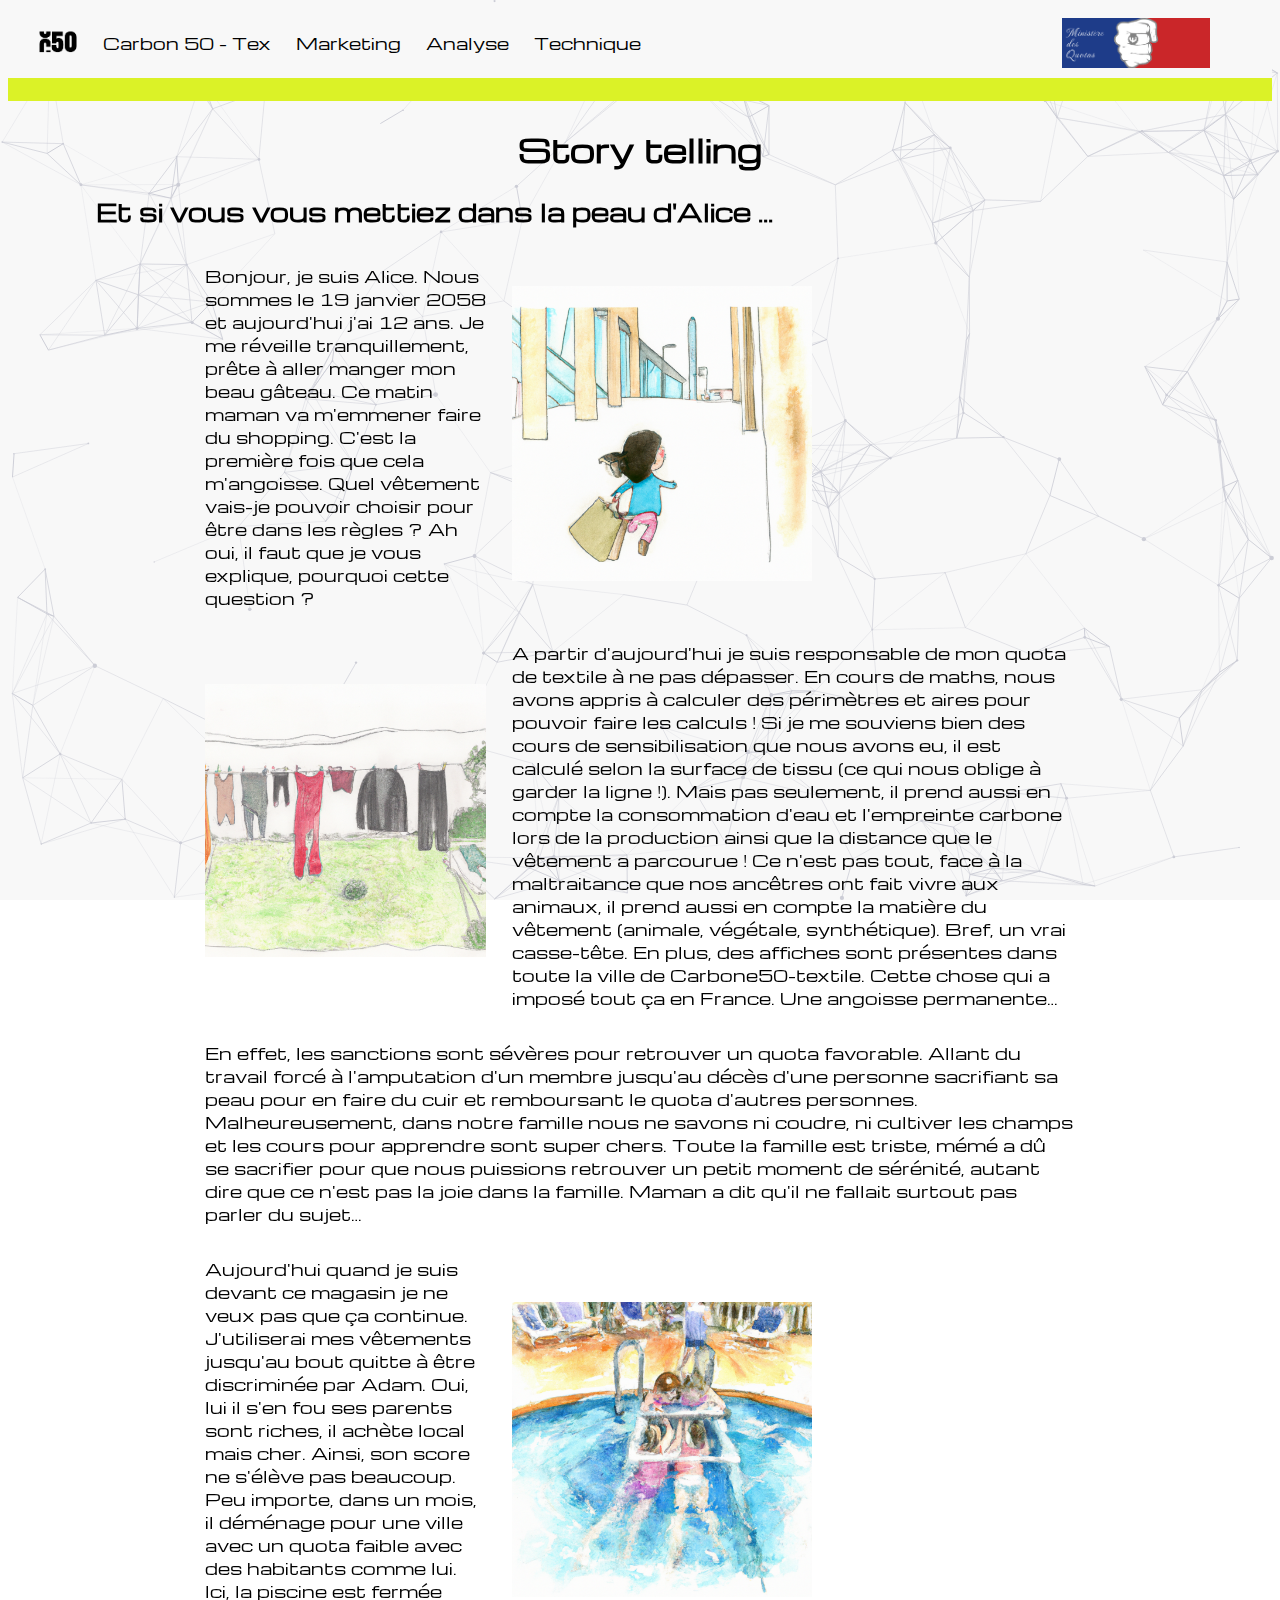
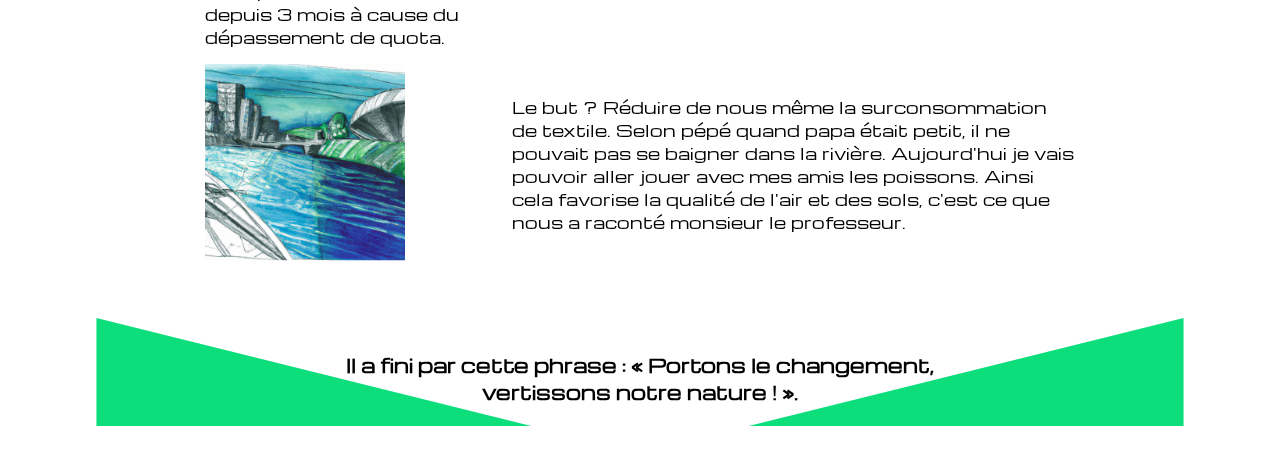
==== index.html @ 5094d06d "updating background and content for index and marketing" ====
<!DOCTYPE html>
<html lang="fr">

<head>
    <title>Carbon 50</title>
    <link rel="stylesheet" href="index.css">
</head>

<body>
    <script>
        window.
            onload
            = function () {
                Particles.
                    init
                    ({
                        selector:
                            '.background',
                        resize: true

                    });
            };
    </script>
    <header>
        <a href="index.html"><img src="assets/logoC50.png" class="logo-img"></a>
        <nav>
            <ul>
                <li><a href="index.html">Carbon 50 - Tex</a></li>
                <li><a href="pages/marketing.html">Marketing</a></li>
                <li><a href="pages/analyse.html">Analyse</a></li>
                <li><a href="pages/technique.html">Technique</a></li>
            </ul>
        </nav>
        <div class="ministere-container">
            <img src="assets/ministere-quotats.png" alt="ministere logo">
        </div>
    </header>

    <div class="marquee">
        <div class="marquee-text">Bienvenue en 2050</div>
        <div class="marquee-text">Bienvenue en 2050</div>
    </div>

    <div class="content">
        <h1>Story telling</h1>
        <h2>Et si vous vous mettiez dans la peau d'Alice ... </h2>


        <div class="container">
            <p id="p1">Bonjour, je suis Alice. Nous sommes le 19 janvier 2058 et aujourd'hui j'ai 12 ans.
                Je me réveille tranquillement, prête à aller manger mon beau gâteau. Ce matin maman va m'emmener faire
                du shopping.
                C'est la première fois que cela m'angoisse. Quel vêtement vais-je pouvoir choisir pour être dans les
                règles ?
                Ah oui, il faut que je vous explique, pourquoi cette question ?</p>
            <img src="./assets/kid-shopping.png" height="300" />
        </div>


        <div class="container">
            <img src="./assets/clothes.png" />
            <p id="p2">A partir d'aujourd'hui je suis responsable de mon quota de textile à ne pas dépasser.
                En cours de maths, nous avons appris à calculer des périmètres et aires pour pouvoir faire les calculs !
                Si je me souviens bien des cours de sensibilisation que nous avons eu, il est calculé selon la surface
                de tissu (ce qui nous oblige à garder la ligne !).
                Mais pas seulement, il prend aussi en compte la consommation d'eau et l'empreinte carbone lors de la
                production ainsi que la distance que le vêtement a parcourue !
                Ce n'est pas tout, face à la maltraitance que nos ancêtres ont fait vivre aux animaux, il prend aussi en
                compte la matière du vêtement (animale, végétale, synthétique).
                Bref, un vrai casse-tête. En plus, des affiches sont présentes dans toute la ville de Carbone50-textile.
                Cette chose qui a imposé tout ça en France. Une angoisse permanente…
            </p>
        </div>

        <div class="container-p3">
            <p id="p3">En effet, les sanctions sont sévères pour retrouver un quota favorable. Allant du travail forcé à
                l'amputation d'un membre jusqu'au décès d'une personne sacrifiant sa peau pour en faire du cuir
                et remboursant le quota d'autres personnes. Malheureusement, dans notre famille nous ne savons ni
                coudre, ni cultiver les champs et les cours pour apprendre sont super chers.
                Toute la famille est triste, mémé a dû se sacrifier pour que nous puissions retrouver un petit moment de
                sérénité, autant dire que ce n'est pas la joie dans la famille.
                Maman a dit qu'il ne fallait surtout pas parler du sujet…
            </p>
        </div>


        <div class="container">
            <p id="p4">Aujourd'hui quand je suis devant ce magasin je ne veux pas que ça continue. J'utiliserai mes
                vêtements jusqu'au bout quitte à être discriminée par Adam.
                Oui, lui il s'en fou ses parents sont riches, il achète local mais cher. Ainsi, son score ne s'élève pas
                beaucoup.
                Peu importe, dans un mois, il déménage pour une ville avec un quota faible avec des habitants comme lui.
                Ici, la piscine est fermée depuis 3 mois à cause du dépassement de quota.
            </p>
            <img src="./assets/swimming-pool.png" height="300" />
        </div>

        <div class="container">
            <img src="./assets/river.png" height="200" />
            <p id="p5">
                Le but ? Réduire de nous même la surconsommation de textile. Selon pépé quand papa était petit, il ne
                pouvait pas se baigner dans la rivière.
                Aujourd'hui je vais pouvoir aller jouer avec mes amis les poissons. Ainsi cela favorise la qualité de
                l'air et des sols,
                c'est ce que nous a raconté monsieur le professeur.
            </p>
        </div>

        <div class="end">
            <div class="left"></div>
            <div class="right"></div>
            <h3 style="text-align: center; padding-top: 3%; padding-bottom: 3%;"> Il a fini par cette phrase : « Portons le changement, vertissons notre
                nature ! ».</h3>
        </div>
    </div>

    <canvas class="background"></canvas>
    <script src="particles/particles.min.js"></script>
</body>

</html>
---- index.css ----
/* Defining font */
@font-face {
    font-family: 'Michroma';
    src: url('font/Michroma-Regular.woff2') format('woff2');
    font-weight: normal;
    font-style: normal;
}

header {
    display: flex;
    position: sticky;
    padding-left: 2%;
    padding-top: 10px;
    padding-bottom: 10px;
    top: 0;
    z-index: 0;
    left: 0;
    right: 0;
    height: 50px;
    line-height: 50px;
    background-color: #F8F8F8;
    font-family: 'Michroma', sans-serif;
}

header * {
    display: inline;
    height: 50px;
}

header ul {
    padding: 0;
}

header li {
    margin-left: 20px;
}

header a {
    color: black;
    text-decoration: none;
}

header a:hover {
    color: #BF0B1A;
}

.ministere-container {
    margin-left: auto;
    padding-right: 5%;
}

.marquee {
    margin: 0 auto;
    white-space: nowrap;
    overflow: hidden;
    background-color: #DBF227;
    color: black;
}

.marquee-text {
    display: inline-block;
    padding-left: 100%;
    animation: rotate-marquee 9s linear infinite;
}

.marquee-text:last-child {
    animation: none;
    /* Désactive l'animation pour le dernier élément */
}

@keyframes rotate-marquee {
    0% {
        transform: translateX(-100%);
    }

    100% {
        transform: translateX(0%);
    }
}

body {
    /*background-color: #F8F8F8;*/
    font-family: 'Michroma', sans-serif;
    overflow-x: hidden;
}

h1 {
    text-align: center;
}

.content {
    margin: 2%;
    padding-left: 5%;
    padding-right: 5%;
}

.container {
    display: grid;
    align-items: center;
    grid-template-columns: 1fr 2fr;
    column-gap: 3%;
    padding-left: 10%;
    padding-right: 10%;
}

img {
    max-width: 100%;
    max-height: 100%;
}

.left,
.right {
    background-color: rgb(12, 222, 124);
    height: 12ex;
    width: 40%;
}

.left {
    clip-path: polygon(0 0, 100% 100%, 0 100%);
    float: left;
    shape-outside: polygon(0 0, 100% 100%, 0 100%);
}

.right {
    clip-path: polygon(100% 0, 100% 100%, 0 100%);
    float: right;
    shape-outside: polygon(100% 0, 100% 100%, 0 100%);
}

.end {
    margin-top: 5%;
}

.background {
    position: fixed;
    top: 0;
    left: 0;
    width: 100%;
    height: 100%;
    z-index: -1;
    background-color: #F8F8F8;
}

.container-p3 {
    padding-left: 10%;
    padding-right: 10%;
}
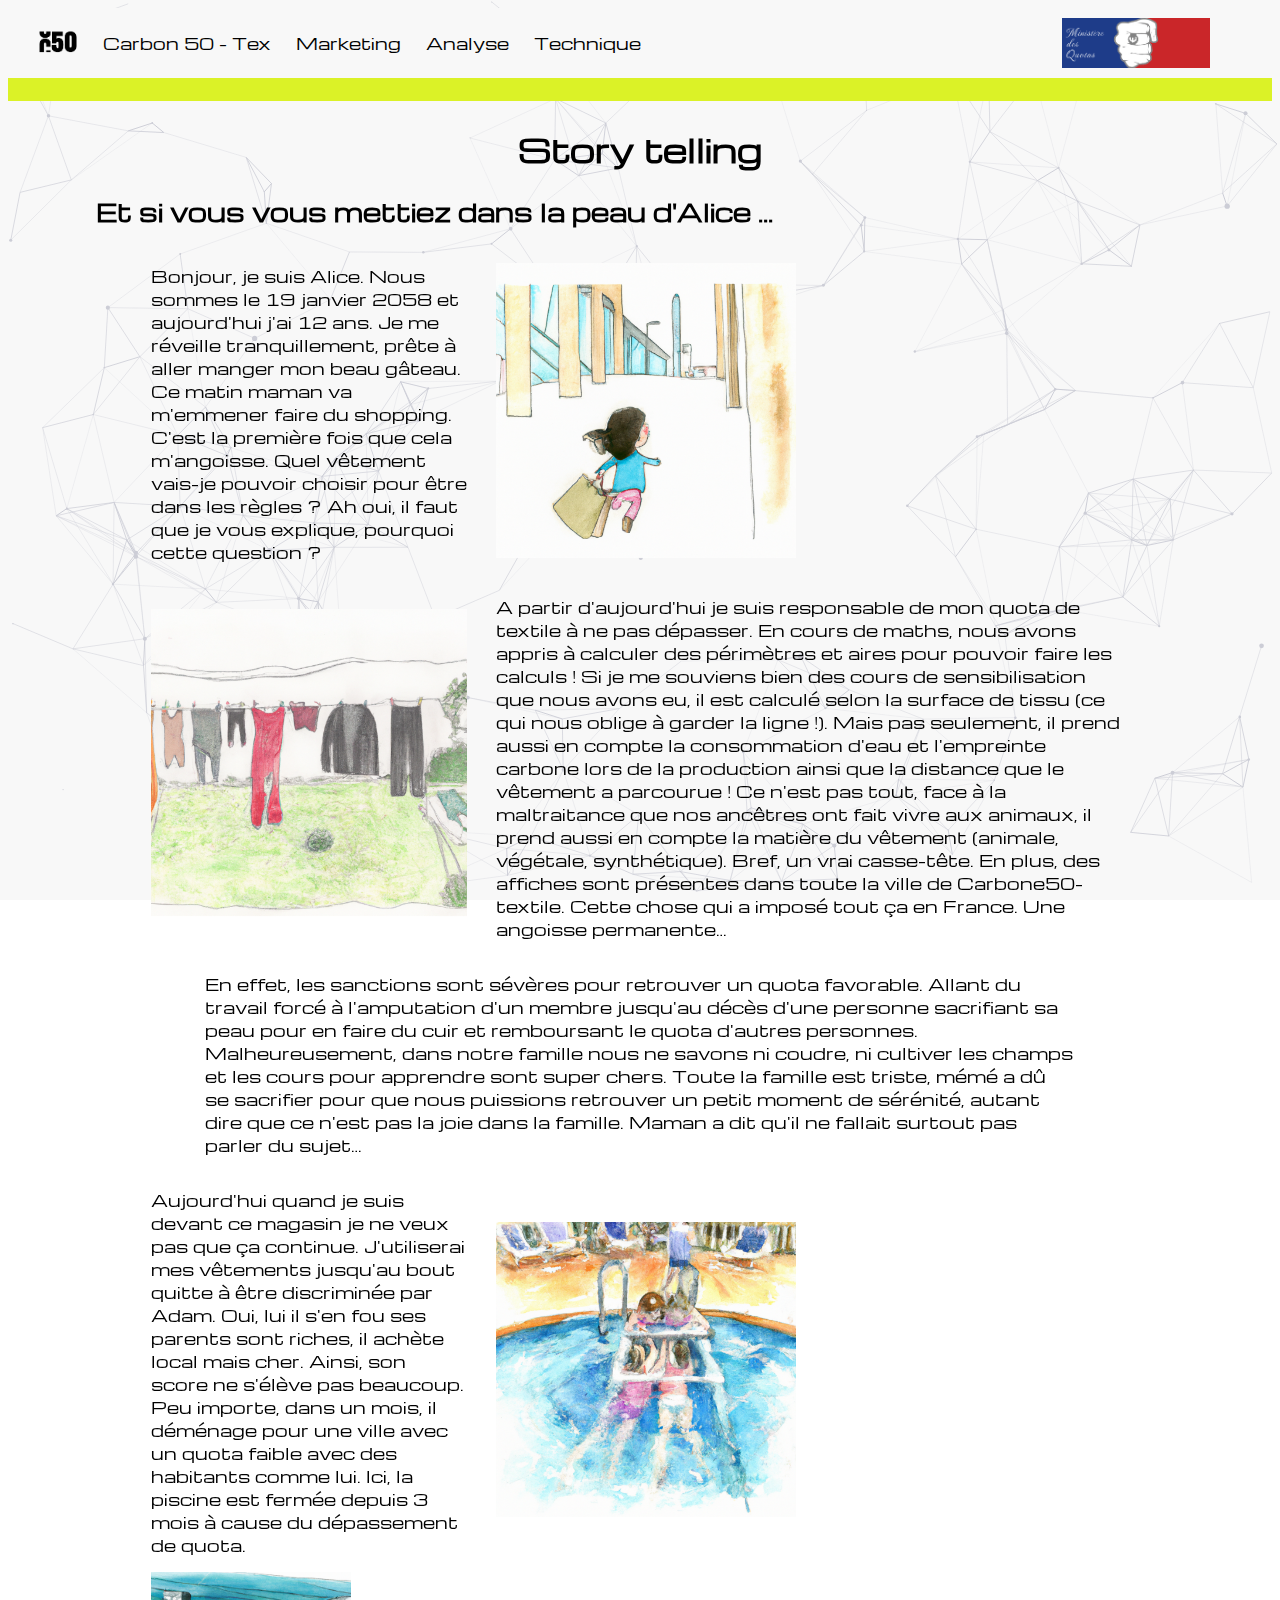
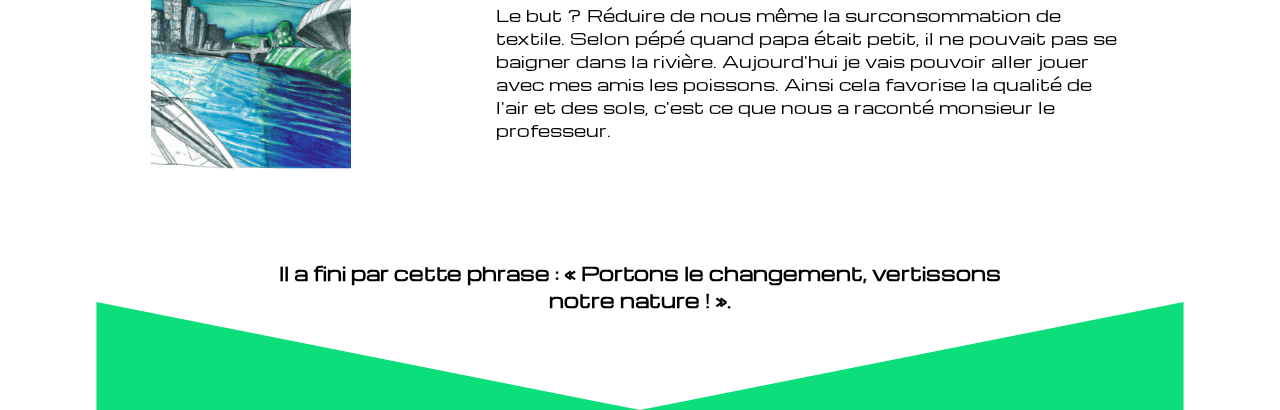
==== commit 8ef5687f: "updating style" ====
--- a/index.html
+++ b/index.html
@@ -109,7 +109,7 @@
         <div class="end">
             <div class="left"></div>
             <div class="right"></div>
-            <h3 style="text-align: center; padding-top: 3%; padding-bottom: 3%;"> Il a fini par cette phrase : « Portons le changement, vertissons notre
+            <h3 style="text-align: center; padding-top: 3%; "> Il a fini par cette phrase : « Portons le changement, vertissons notre
                 nature ! ».</h3>
         </div>
     </div>
--- a/index.css
+++ b/index.css
@@ -99,8 +99,8 @@
     align-items: center;
     grid-template-columns: 1fr 2fr;
     column-gap: 3%;
-    padding-left: 10%;
-    padding-right: 10%;
+    padding-left: 5%;
+    padding-right: 5%;
 }
 
 img {
@@ -113,12 +113,16 @@
     background-color: rgb(12, 222, 124);
     height: 12ex;
     width: 40%;
+    margin-top: 7%;
+    padding-left: 5%;
+    padding-right: 5%;
 }
 
 .left {
     clip-path: polygon(0 0, 100% 100%, 0 100%);
     float: left;
     shape-outside: polygon(0 0, 100% 100%, 0 100%);
+    
 }
 
 .right {
@@ -144,4 +148,5 @@
 .container-p3 {
     padding-left: 10%;
     padding-right: 10%;
-}+}
+
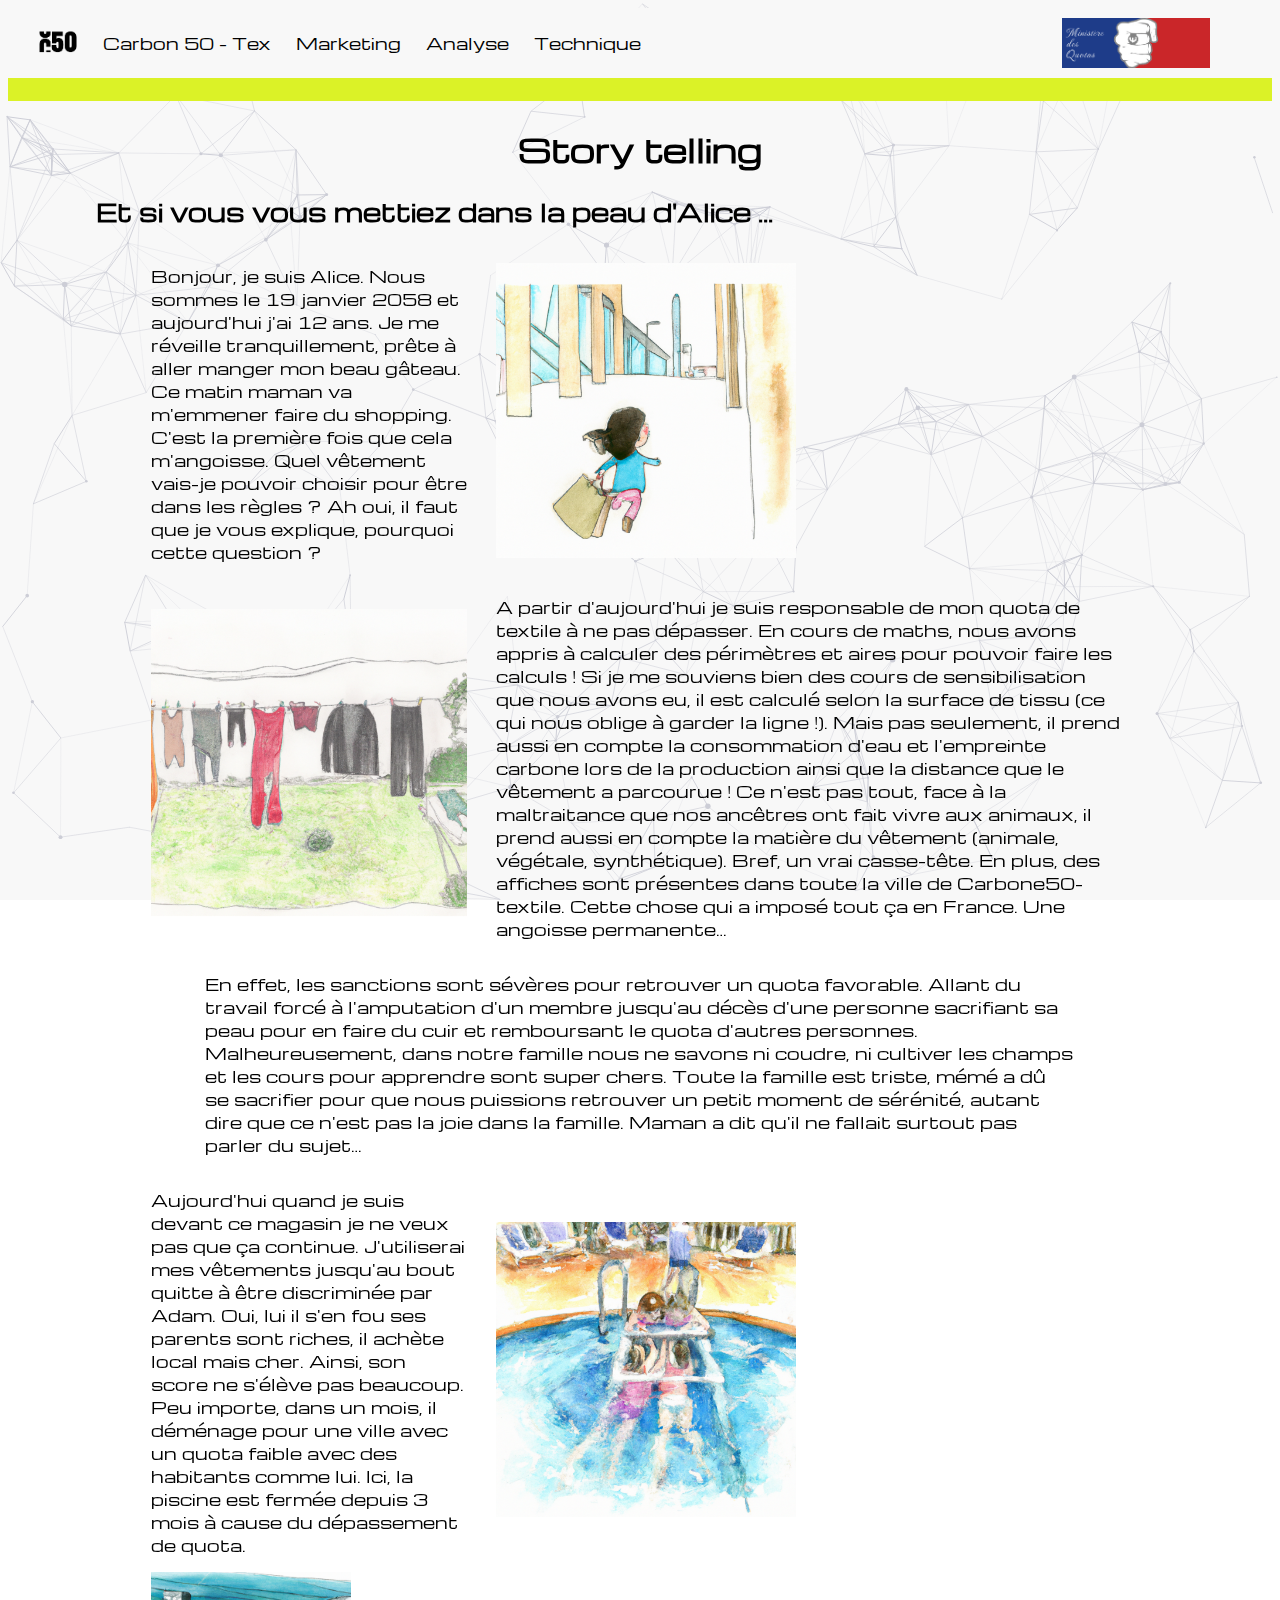
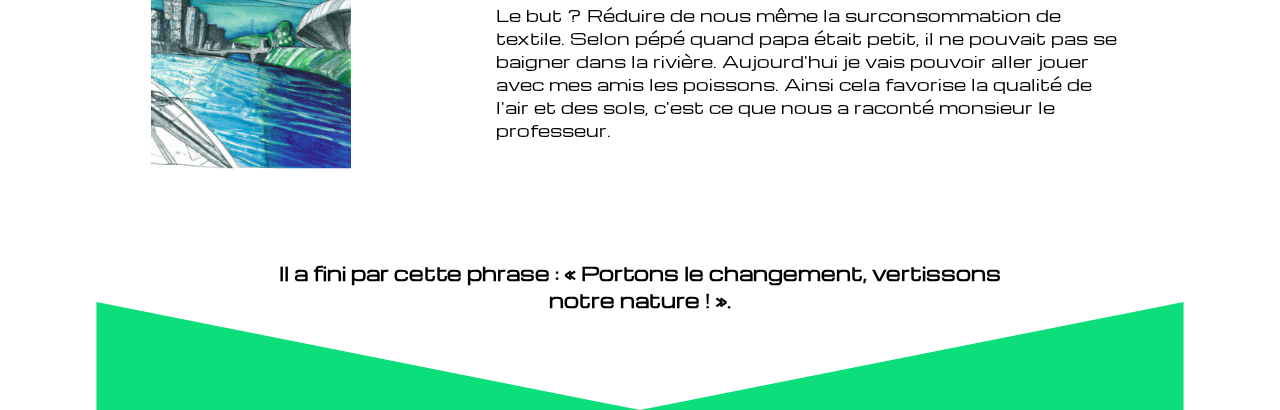
==== commit 2a88c311: "updating style" ====
--- a/index.html
+++ b/index.html
@@ -4,6 +4,7 @@
 <head>
     <title>Carbon 50</title>
     <link rel="stylesheet" href="index.css">
+    <meta charset="utf-8">
 </head>
 
 <body>
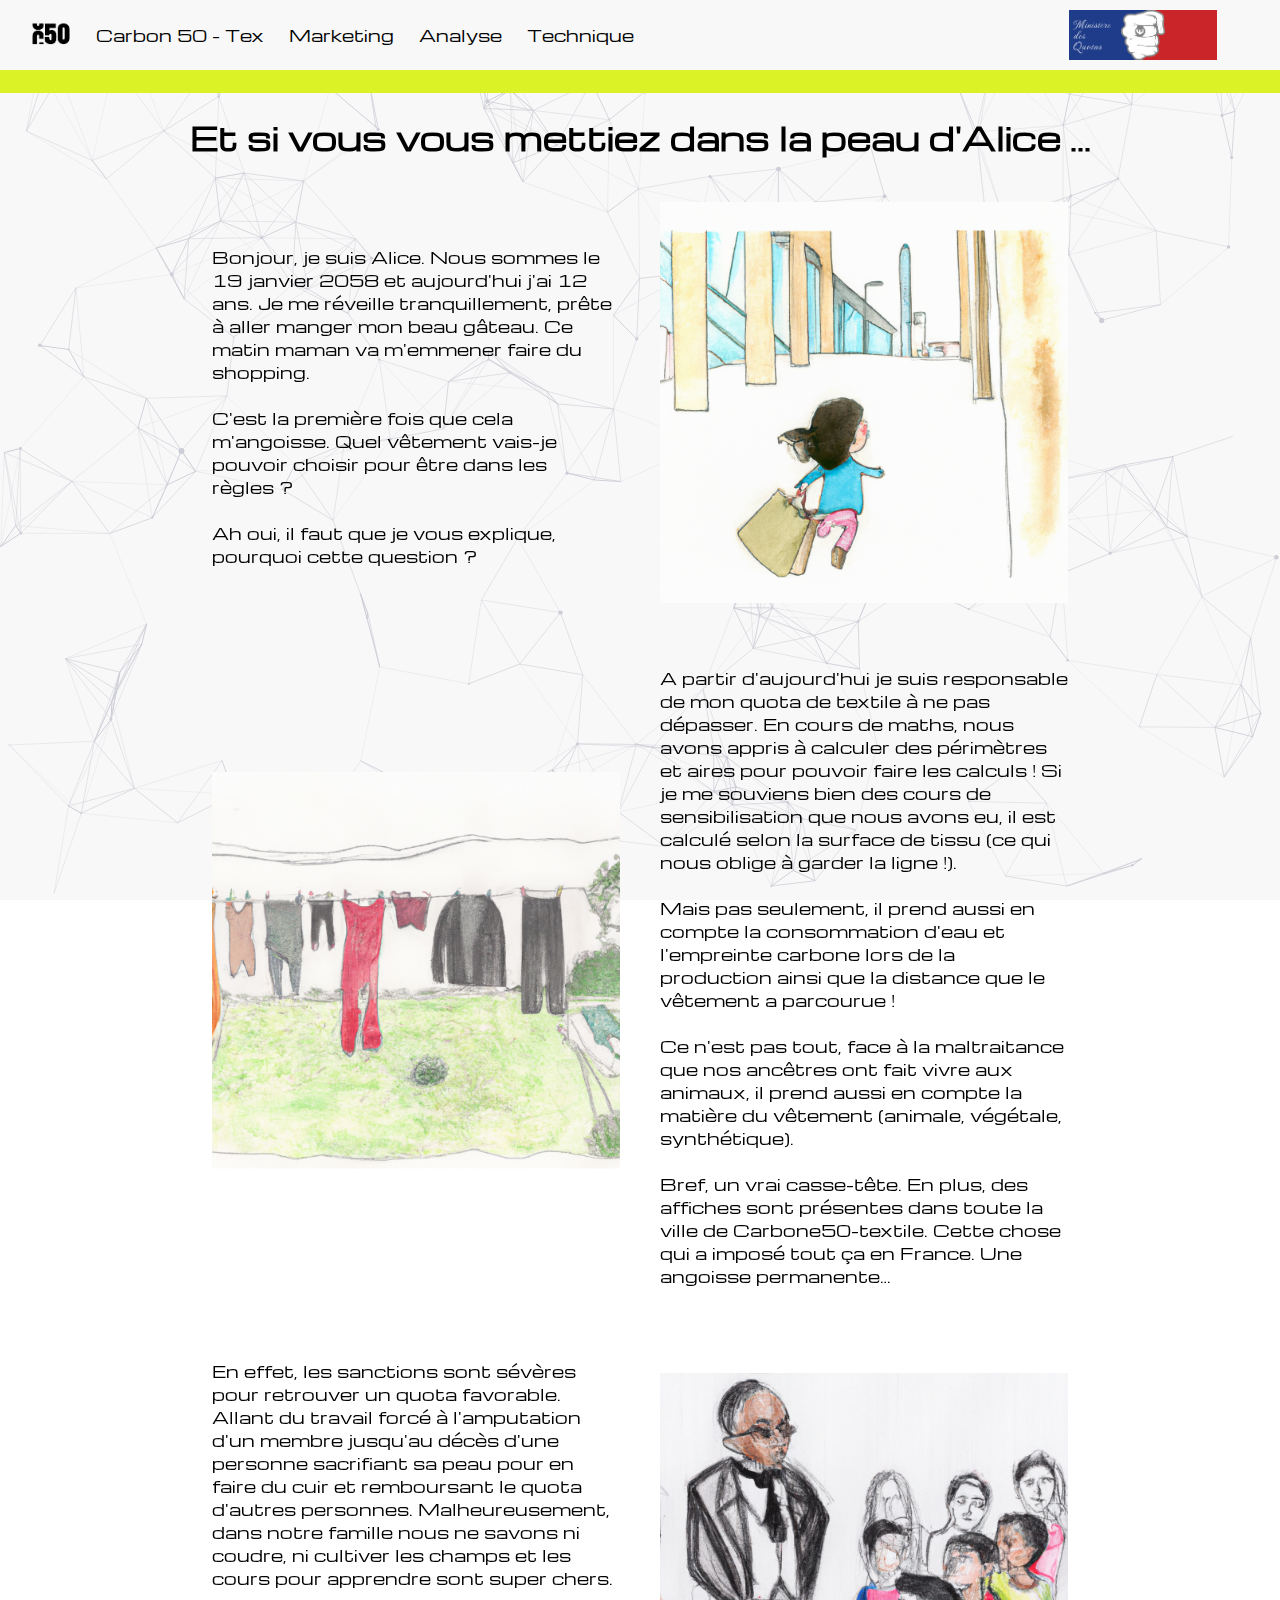
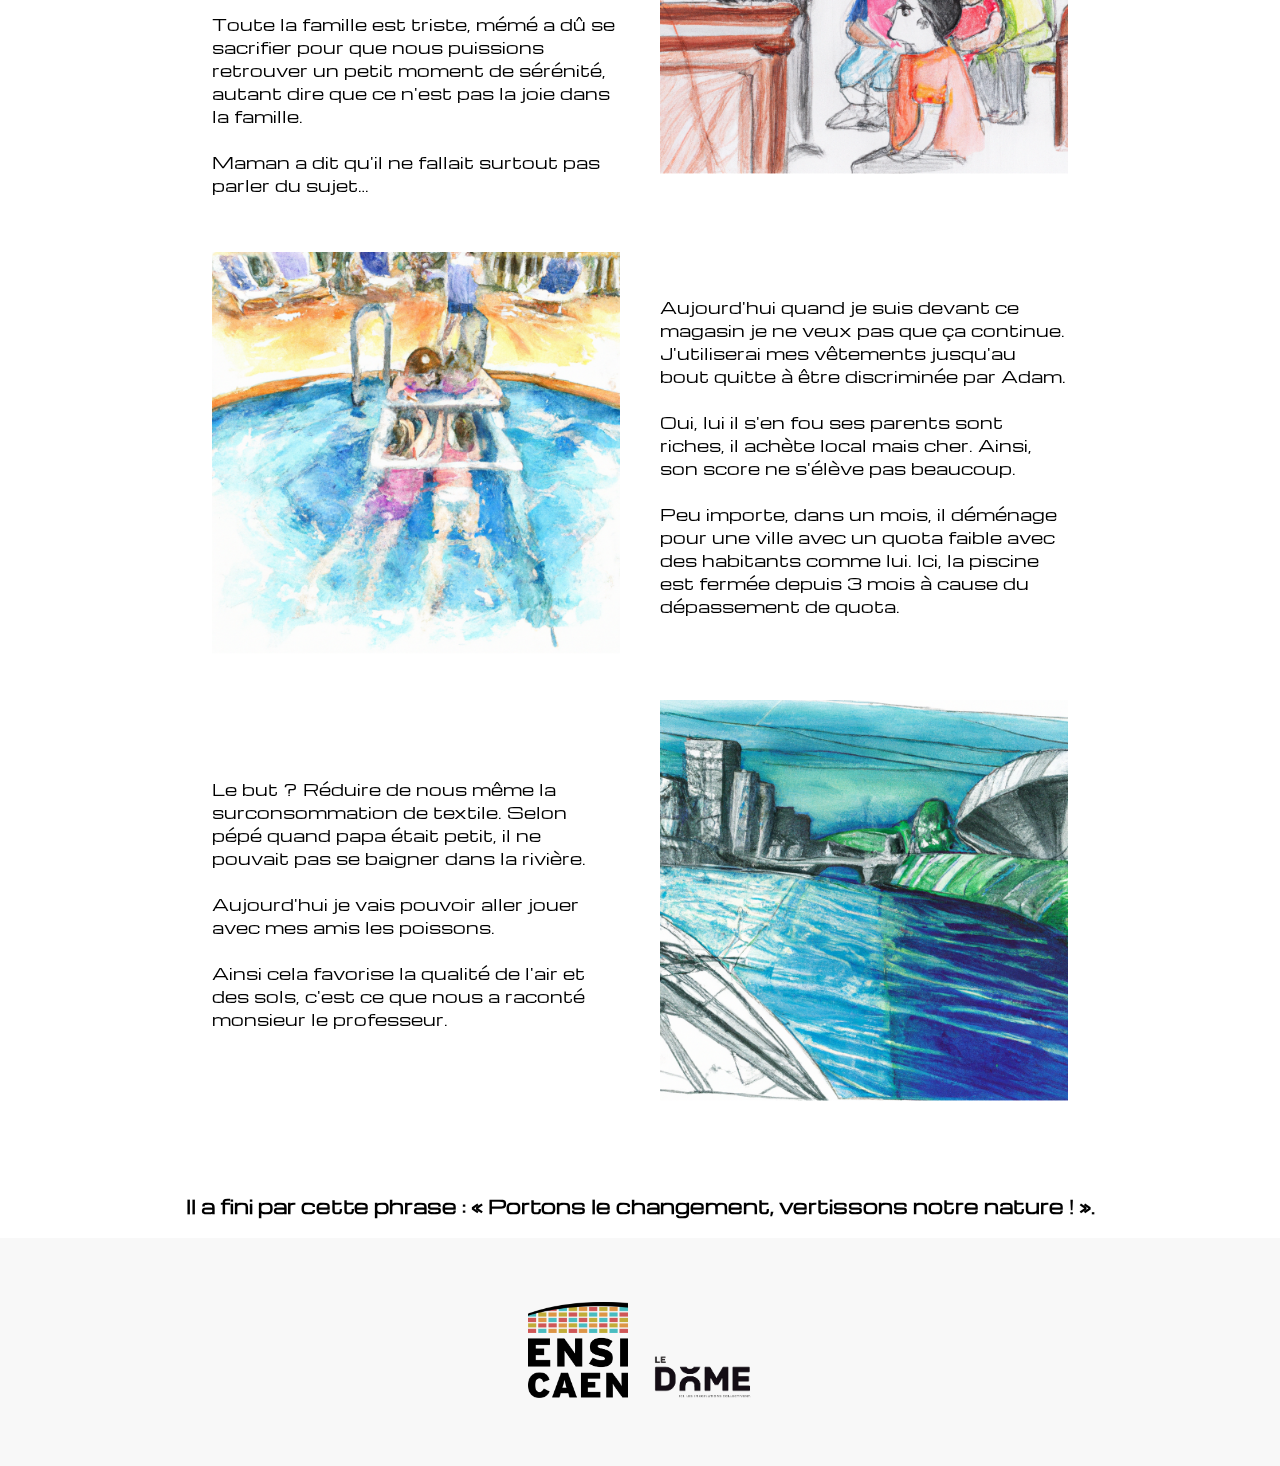
==== commit 947d7895: "updating story stylling" ====
--- a/index.html
+++ b/index.html
@@ -42,78 +42,102 @@
         <div class="marquee-text">Bienvenue en 2050</div>
     </div>
 
-    <div class="content">
-        <h1>Story telling</h1>
-        <h2>Et si vous vous mettiez dans la peau d'Alice ... </h2>
+    <div class="main-container">
+        <h1>Et si vous vous mettiez dans la peau d'Alice ...</h1>
 
 
-        <div class="container">
-            <p id="p1">Bonjour, je suis Alice. Nous sommes le 19 janvier 2058 et aujourd'hui j'ai 12 ans.
-                Je me réveille tranquillement, prête à aller manger mon beau gâteau. Ce matin maman va m'emmener faire
-                du shopping.
-                C'est la première fois que cela m'angoisse. Quel vêtement vais-je pouvoir choisir pour être dans les
-                règles ?
-                Ah oui, il faut que je vous explique, pourquoi cette question ?</p>
-            <img src="./assets/kid-shopping.png" height="300" />
+        <div class="content">
+            <div class="texte">
+                <p>Bonjour, je suis Alice. Nous sommes le 19 janvier 2058 et aujourd'hui j'ai 12 ans.
+                    Je me réveille tranquillement, prête à aller manger mon beau gâteau. Ce matin maman va m'emmener
+                    faire
+                    du shopping.<br><br>
+                    C'est la première fois que cela m'angoisse. Quel vêtement vais-je pouvoir choisir pour être dans les
+                    règles&nbsp;?<br><br>
+                    Ah oui, il faut que je vous explique, pourquoi cette question&nbsp;?</p>
+            </div>
+            <div class="image">
+                <img src="./assets/kid-shopping.png" alt="dessin Alice" />
+            </div>
+        </div>
+
+        <div class="content">
+            <div class="image">
+                <img src="./assets/clothes.png" alt="vetement image" />
+            </div>
+            <div class="texte">
+                <p>A partir d'aujourd'hui je suis responsable de mon quota de textile à ne pas dépasser.
+                    En cours de maths, nous avons appris à calculer des périmètres et aires pour pouvoir faire les
+                    calculs&nbsp;!
+                    Si je me souviens bien des cours de sensibilisation que nous avons eu, il est calculé selon la
+                    surface
+                    de tissu (ce qui nous oblige à garder la ligne&nbsp;!).<br><br>
+                    Mais pas seulement, il prend aussi en compte la consommation d'eau et l'empreinte carbone lors de la
+                    production ainsi que la distance que le vêtement a parcourue&nbsp;!<br><br>
+                    Ce n'est pas tout, face à la maltraitance que nos ancêtres ont fait vivre aux animaux, il prend
+                    aussi en
+                    compte la matière du vêtement (animale, végétale, synthétique).<br><br>
+                    Bref, un vrai casse-tête. En plus, des affiches sont présentes dans toute la ville de
+                    Carbone50-textile.
+                    Cette chose qui a imposé tout ça en France. Une angoisse permanente…</p>
+            </div>
         </div>
 
 
-        <div class="container">
-            <img src="./assets/clothes.png" />
-            <p id="p2">A partir d'aujourd'hui je suis responsable de mon quota de textile à ne pas dépasser.
-                En cours de maths, nous avons appris à calculer des périmètres et aires pour pouvoir faire les calculs !
-                Si je me souviens bien des cours de sensibilisation que nous avons eu, il est calculé selon la surface
-                de tissu (ce qui nous oblige à garder la ligne !).
-                Mais pas seulement, il prend aussi en compte la consommation d'eau et l'empreinte carbone lors de la
-                production ainsi que la distance que le vêtement a parcourue !
-                Ce n'est pas tout, face à la maltraitance que nos ancêtres ont fait vivre aux animaux, il prend aussi en
-                compte la matière du vêtement (animale, végétale, synthétique).
-                Bref, un vrai casse-tête. En plus, des affiches sont présentes dans toute la ville de Carbone50-textile.
-                Cette chose qui a imposé tout ça en France. Une angoisse permanente…
-            </p>
+
+        <div class="content">
+            <div class="texte">
+                <p>En effet, les sanctions sont sévères pour retrouver un quota favorable. Allant du travail forcé à
+                    l'amputation d'un membre jusqu'au décès d'une personne sacrifiant sa peau pour en faire du cuir
+                    et remboursant le quota d'autres personnes. Malheureusement, dans notre famille nous ne savons ni
+                    coudre, ni cultiver les champs et les cours pour apprendre sont super chers.<br><br>
+                    Toute la famille est triste, mémé a dû se sacrifier pour que nous puissions retrouver un petit moment de
+                    sérénité, autant dire que ce n'est pas la joie dans la famille.<br><br>
+                    Maman a dit qu'il ne fallait surtout pas parler du sujet…</p>
+            </div>
+            <div class="image">
+                <img src="./assets/court-judge.png" alt="dessin Alice" />
+            </div>
         </div>
 
-        <div class="container-p3">
-            <p id="p3">En effet, les sanctions sont sévères pour retrouver un quota favorable. Allant du travail forcé à
-                l'amputation d'un membre jusqu'au décès d'une personne sacrifiant sa peau pour en faire du cuir
-                et remboursant le quota d'autres personnes. Malheureusement, dans notre famille nous ne savons ni
-                coudre, ni cultiver les champs et les cours pour apprendre sont super chers.
-                Toute la famille est triste, mémé a dû se sacrifier pour que nous puissions retrouver un petit moment de
-                sérénité, autant dire que ce n'est pas la joie dans la famille.
-                Maman a dit qu'il ne fallait surtout pas parler du sujet…
-            </p>
+        <div class="content">
+            <div class="image">
+                <img src="./assets/swimming-pool.png" alt="swimming pool image" />
+            </div>
+            <div class="texte">
+                <p>Aujourd'hui quand je suis devant ce magasin je ne veux pas que ça continue. J'utiliserai mes
+                    vêtements jusqu'au bout quitte à être discriminée par Adam.<br><br>
+                    Oui, lui il s'en fou ses parents sont riches, il achète local mais cher. Ainsi, son score ne s'élève pas
+                    beaucoup.<br><br>
+                    Peu importe, dans un mois, il déménage pour une ville avec un quota faible avec des habitants comme lui.
+                    Ici, la piscine est fermée depuis 3 mois à cause du dépassement de quota.</p>
+            </div>
         </div>
 
-
-        <div class="container">
-            <p id="p4">Aujourd'hui quand je suis devant ce magasin je ne veux pas que ça continue. J'utiliserai mes
-                vêtements jusqu'au bout quitte à être discriminée par Adam.
-                Oui, lui il s'en fou ses parents sont riches, il achète local mais cher. Ainsi, son score ne s'élève pas
-                beaucoup.
-                Peu importe, dans un mois, il déménage pour une ville avec un quota faible avec des habitants comme lui.
-                Ici, la piscine est fermée depuis 3 mois à cause du dépassement de quota.
-            </p>
-            <img src="./assets/swimming-pool.png" height="300" />
-        </div>
-
-        <div class="container">
-            <img src="./assets/river.png" height="200" />
-            <p id="p5">
-                Le but ? Réduire de nous même la surconsommation de textile. Selon pépé quand papa était petit, il ne
-                pouvait pas se baigner dans la rivière.
-                Aujourd'hui je vais pouvoir aller jouer avec mes amis les poissons. Ainsi cela favorise la qualité de
-                l'air et des sols,
-                c'est ce que nous a raconté monsieur le professeur.
-            </p>
+        <div class="content">
+            <div class="texte">
+                <p>Le but ? Réduire de nous même la surconsommation de textile. Selon pépé quand papa était petit, il ne
+                    pouvait pas se baigner dans la rivière.<br><br>
+                    Aujourd'hui je vais pouvoir aller jouer avec mes amis les poissons.<br><br>
+                    Ainsi cela favorise la qualité de l'air et des sols,
+                    c'est ce que nous a raconté monsieur le professeur.</p>
+            </div>
+            <div class="image">
+                <img src="./assets/river.png" alt="river image" />
+            </div>
         </div>
 
         <div class="end">
-            <div class="left"></div>
-            <div class="right"></div>
-            <h3 style="text-align: center; padding-top: 3%; "> Il a fini par cette phrase : « Portons le changement, vertissons notre
-                nature ! ».</h3>
+            <h3 style="text-align: center;"> Il a fini par cette phrase : «&nbsp;Portons le changement,
+                vertissons notre
+                nature&nbsp;!&nbsp;».</h3>
         </div>
     </div>
+
+    <footer>
+        <img class="logo" src="assets/ensi.png" alt="Ensi Caen">
+        <img class="logo" src="assets/dome.png" alt="Le dome">
+    </footer>
 
     <canvas class="background"></canvas>
     <script src="particles/particles.min.js"></script>
--- a/index.css
+++ b/index.css
@@ -79,19 +79,21 @@
 }
 
 body {
-    /*background-color: #F8F8F8;*/
     font-family: 'Michroma', sans-serif;
     overflow-x: hidden;
+   
+    flex-direction: column;
+    align-items: center;
+    justify-content: center;
+    margin: 0;
 }
 
 h1 {
     text-align: center;
 }
 
-.content {
-    margin: 2%;
-    padding-left: 5%;
-    padding-right: 5%;
+.main-container {
+
 }
 
 .container {
@@ -101,34 +103,6 @@
     column-gap: 3%;
     padding-left: 5%;
     padding-right: 5%;
-}
-
-img {
-    max-width: 100%;
-    max-height: 100%;
-}
-
-.left,
-.right {
-    background-color: rgb(12, 222, 124);
-    height: 12ex;
-    width: 40%;
-    margin-top: 7%;
-    padding-left: 5%;
-    padding-right: 5%;
-}
-
-.left {
-    clip-path: polygon(0 0, 100% 100%, 0 100%);
-    float: left;
-    shape-outside: polygon(0 0, 100% 100%, 0 100%);
-    
-}
-
-.right {
-    clip-path: polygon(100% 0, 100% 100%, 0 100%);
-    float: right;
-    shape-outside: polygon(100% 0, 100% 100%, 0 100%);
 }
 
 .end {
@@ -145,8 +119,46 @@
     background-color: #F8F8F8;
 }
 
-.container-p3 {
-    padding-left: 10%;
-    padding-right: 10%;
+footer {
+    background-color: #F8F8F8;
+    padding: 5%;
+    text-align: center;
 }
 
+.logo {
+    width: 100px;
+    height: auto;
+    margin: 0 10px;
+}
+
+.content {
+    display: flex;
+    width: 70%;
+    margin-bottom: 10px;
+    margin: 0 auto;
+  }
+  
+  .texte,
+  .image {
+    flex: 1;
+    box-sizing: border-box;
+    padding: 20px;
+  }
+  
+  .texte {
+    display: flex;
+    align-items: center;
+  }
+  
+  .image {
+    display: flex;
+    align-items: center;
+    justify-content: center;
+    overflow: hidden;
+  }
+  
+  .image img {
+    max-width: 100%;
+    max-height: 100%;
+    object-fit: contain;
+  }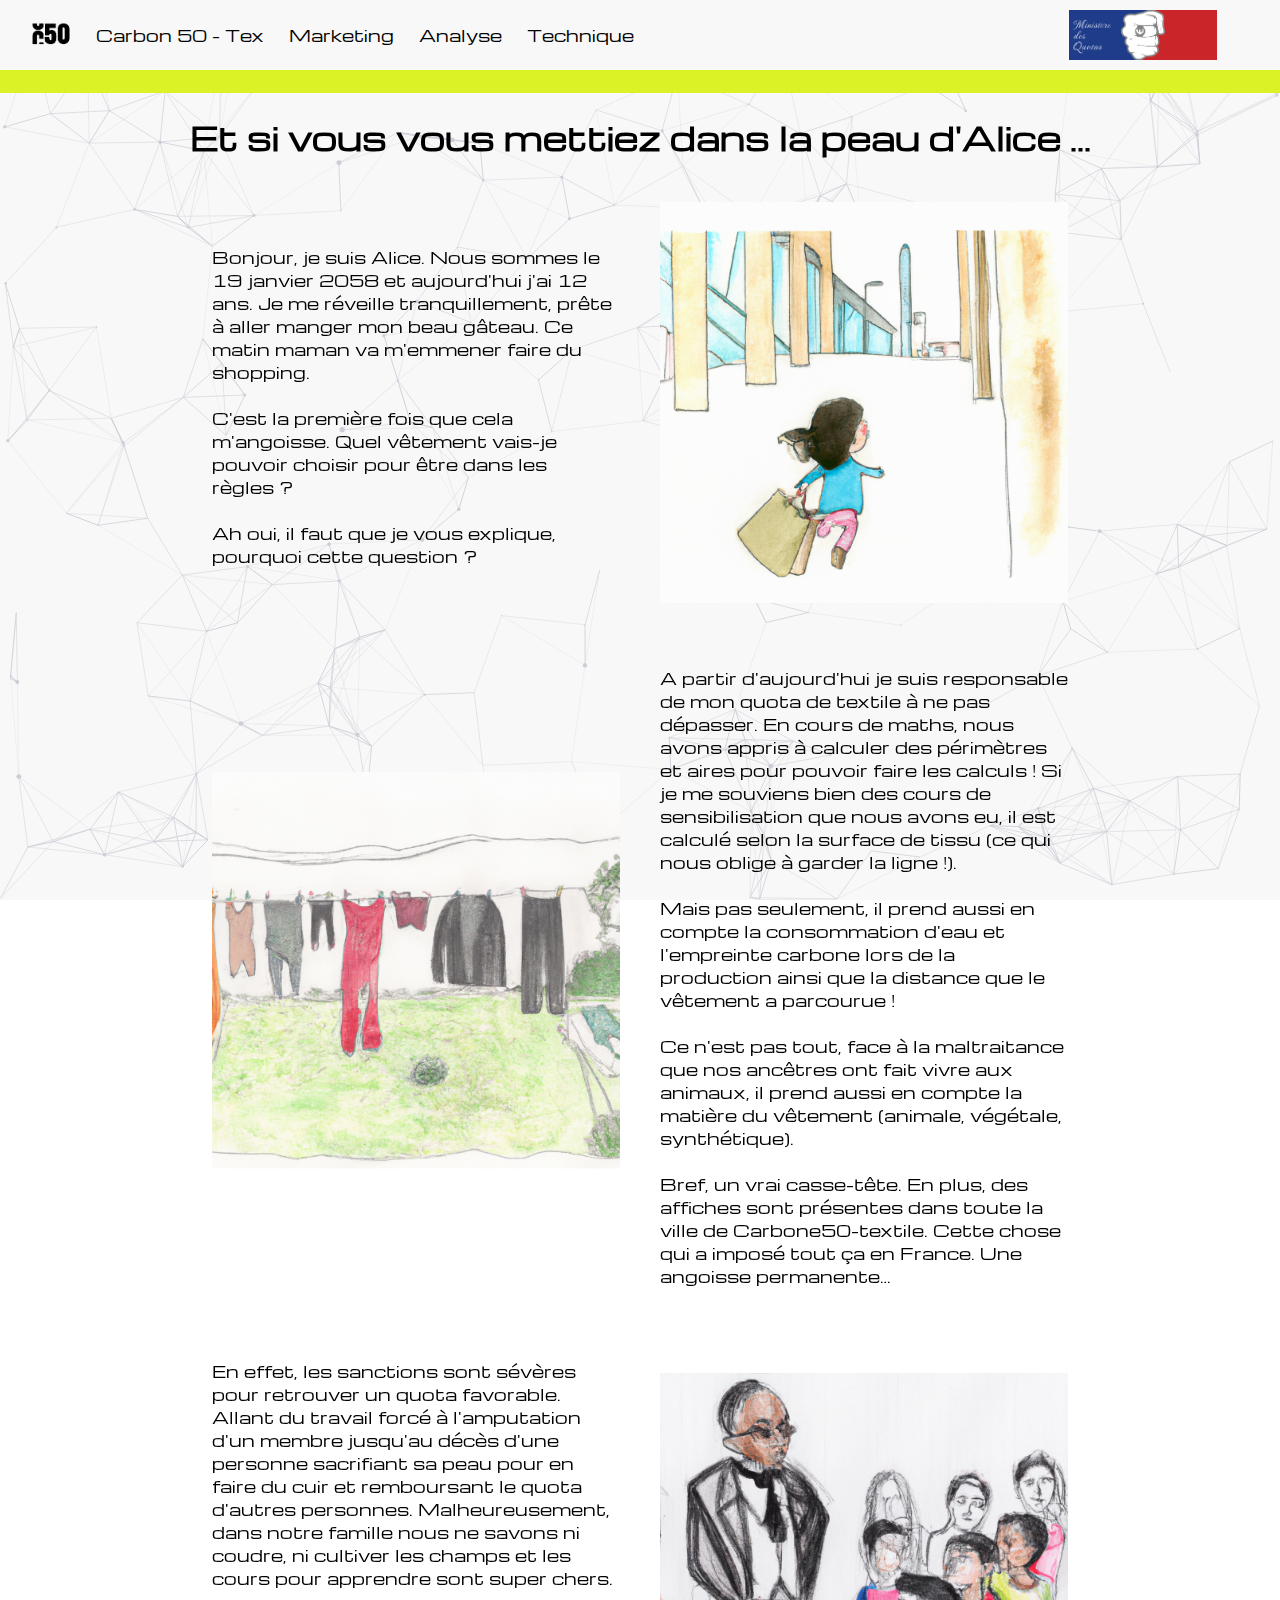
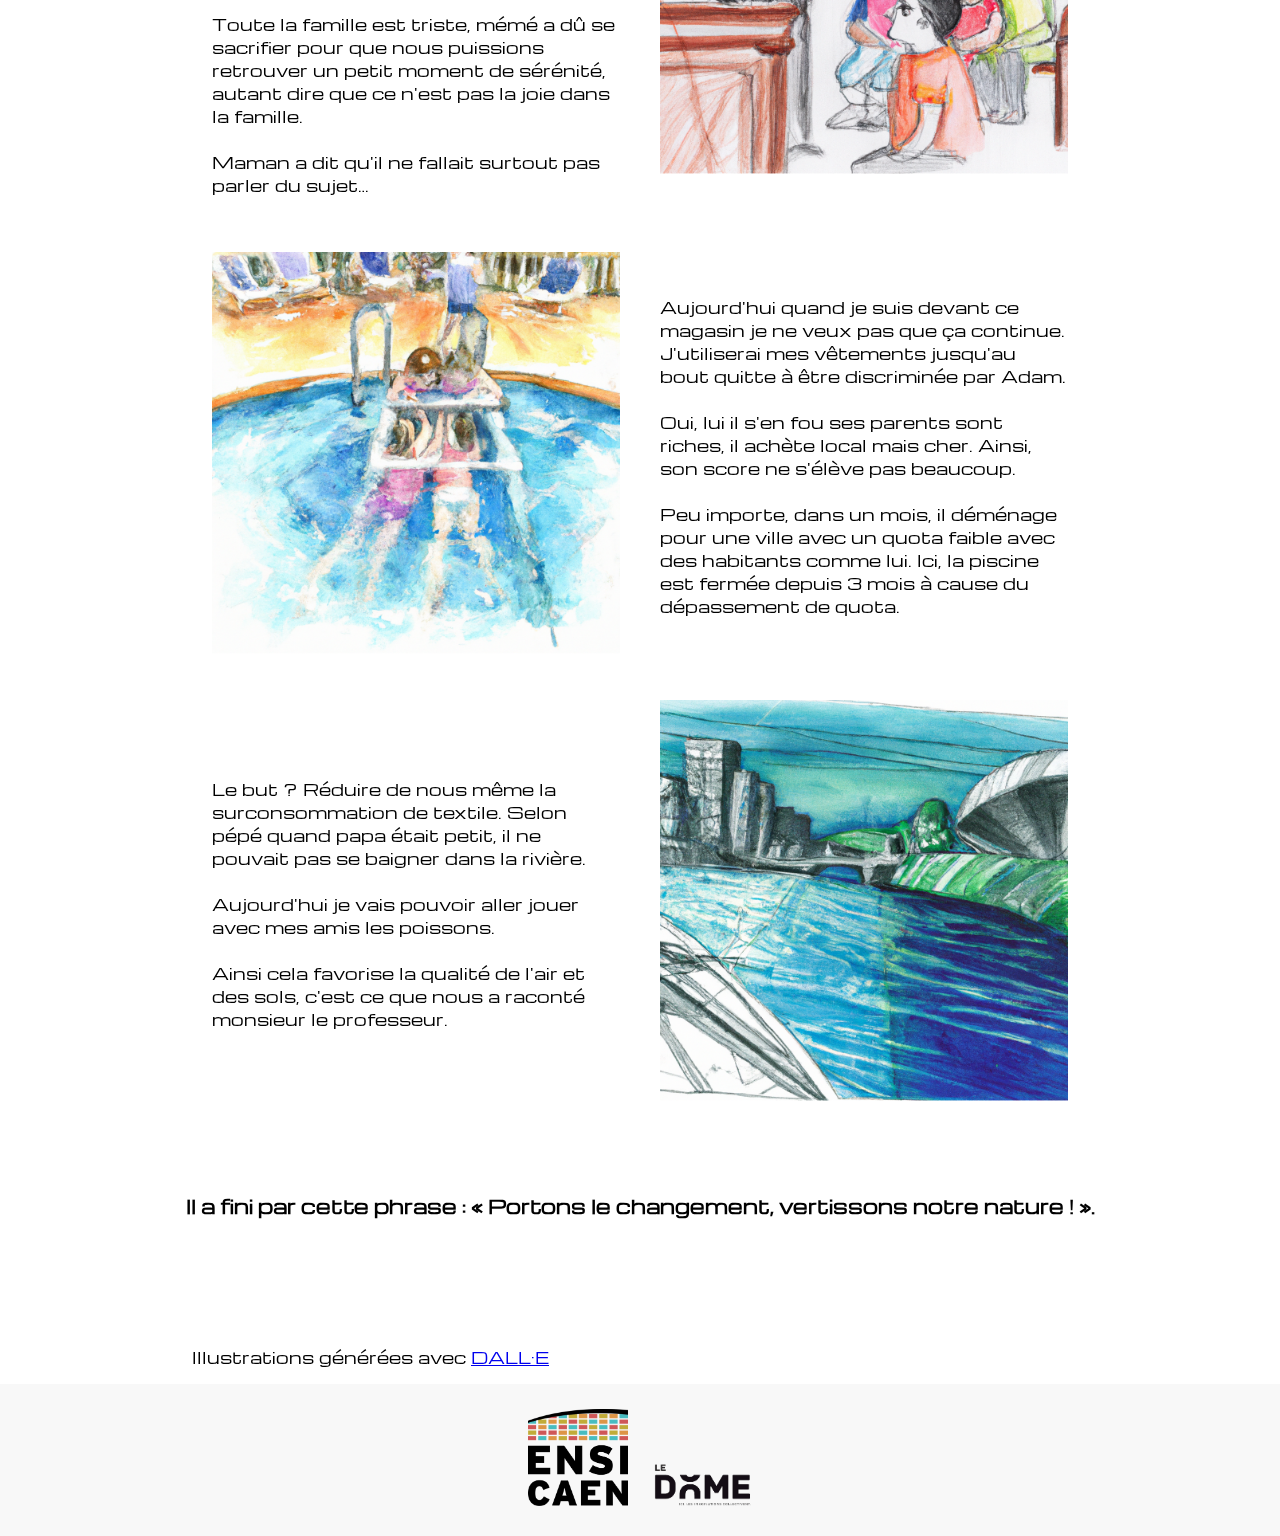
==== commit 6b897eab: "updating analyse style" ====
--- a/index.html
+++ b/index.html
@@ -132,6 +132,10 @@
                 vertissons notre
                 nature&nbsp;!&nbsp;».</h3>
         </div>
+
+        <div class="credits">
+            <p>Illustrations générées avec <a href="https://labs.openai.com" target="_blank">DALL·E</a></p>
+        </div>
     </div>
 
     <footer>
--- a/index.css
+++ b/index.css
@@ -92,10 +92,6 @@
     text-align: center;
 }
 
-.main-container {
-
-}
-
 .container {
     display: grid;
     align-items: center;
@@ -121,7 +117,7 @@
 
 footer {
     background-color: #F8F8F8;
-    padding: 5%;
+    padding: 2%;
     text-align: center;
 }
 
@@ -161,4 +157,12 @@
     max-width: 100%;
     max-height: 100%;
     object-fit: contain;
+  }
+
+  .credits {
+    display: flex;
+    width: 70%;
+    margin-bottom: 10px;
+    margin: 0 auto;
+    margin-top: 110px;
   }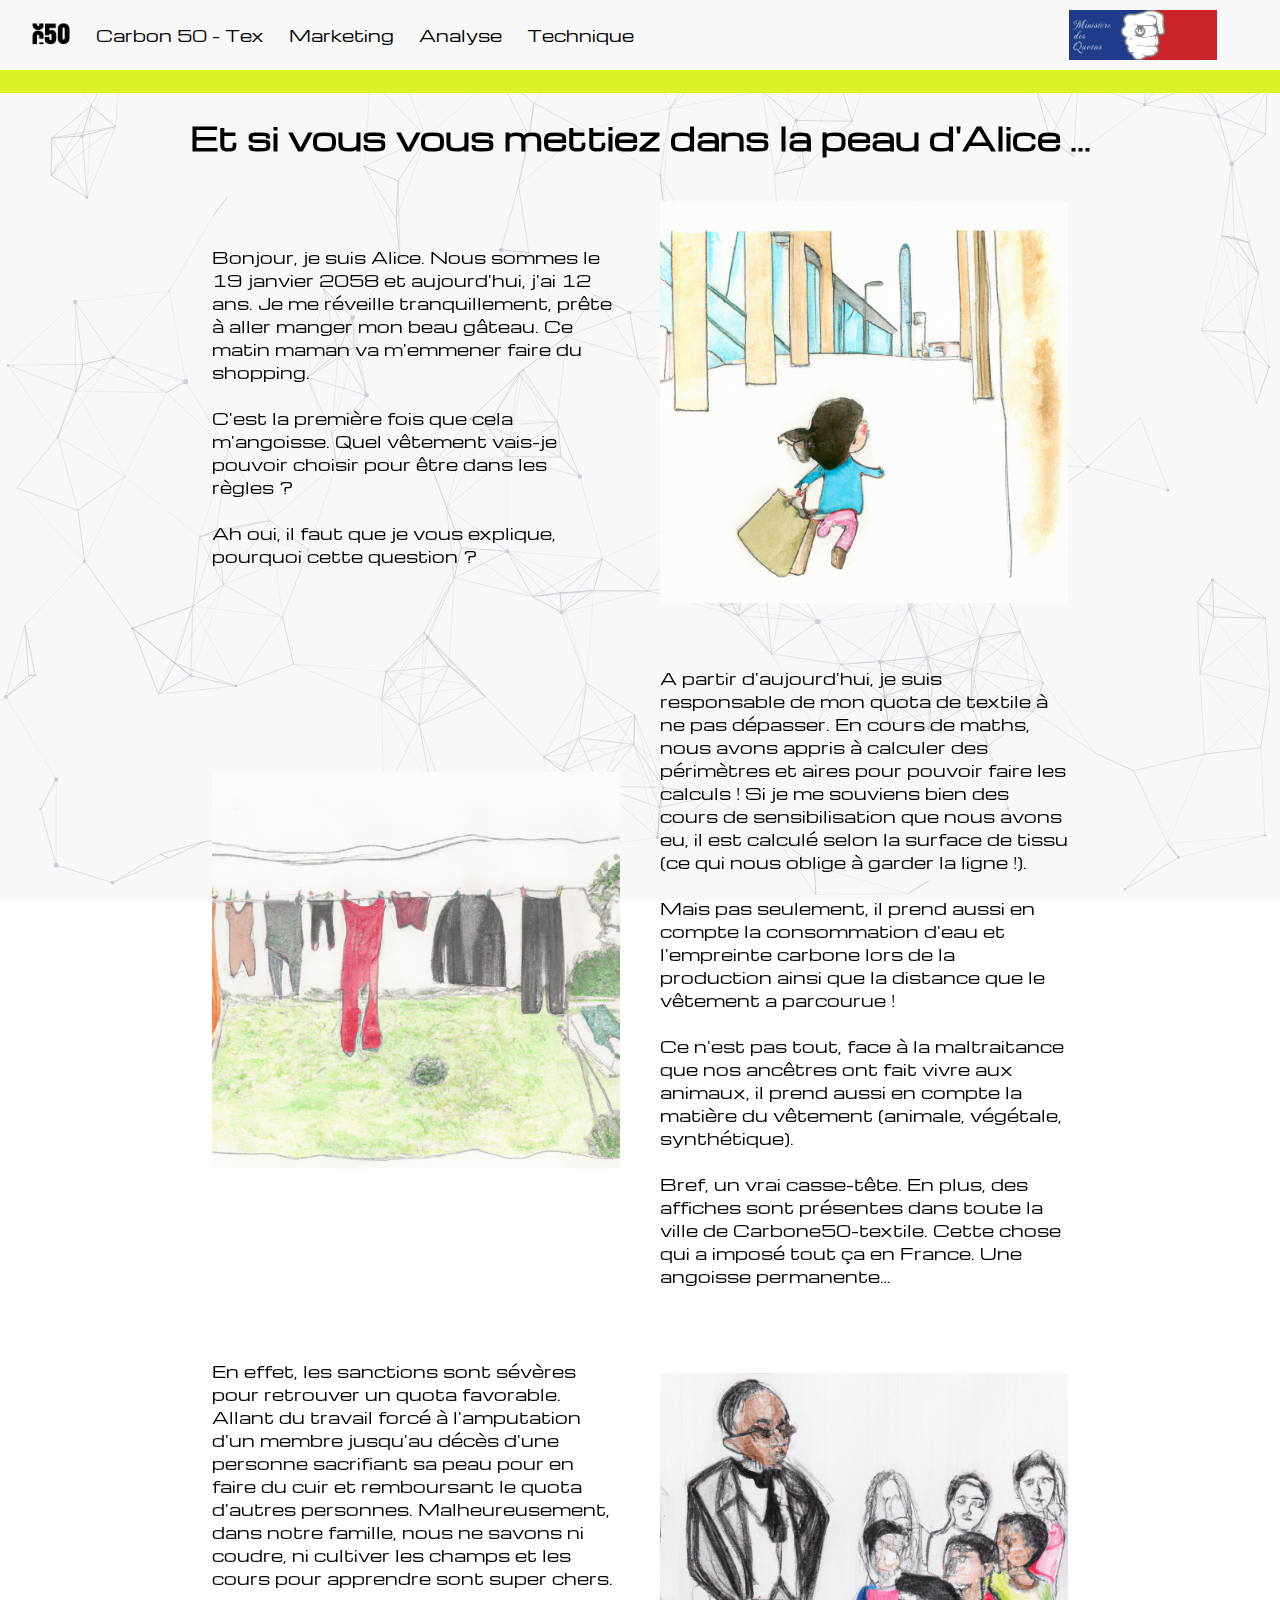
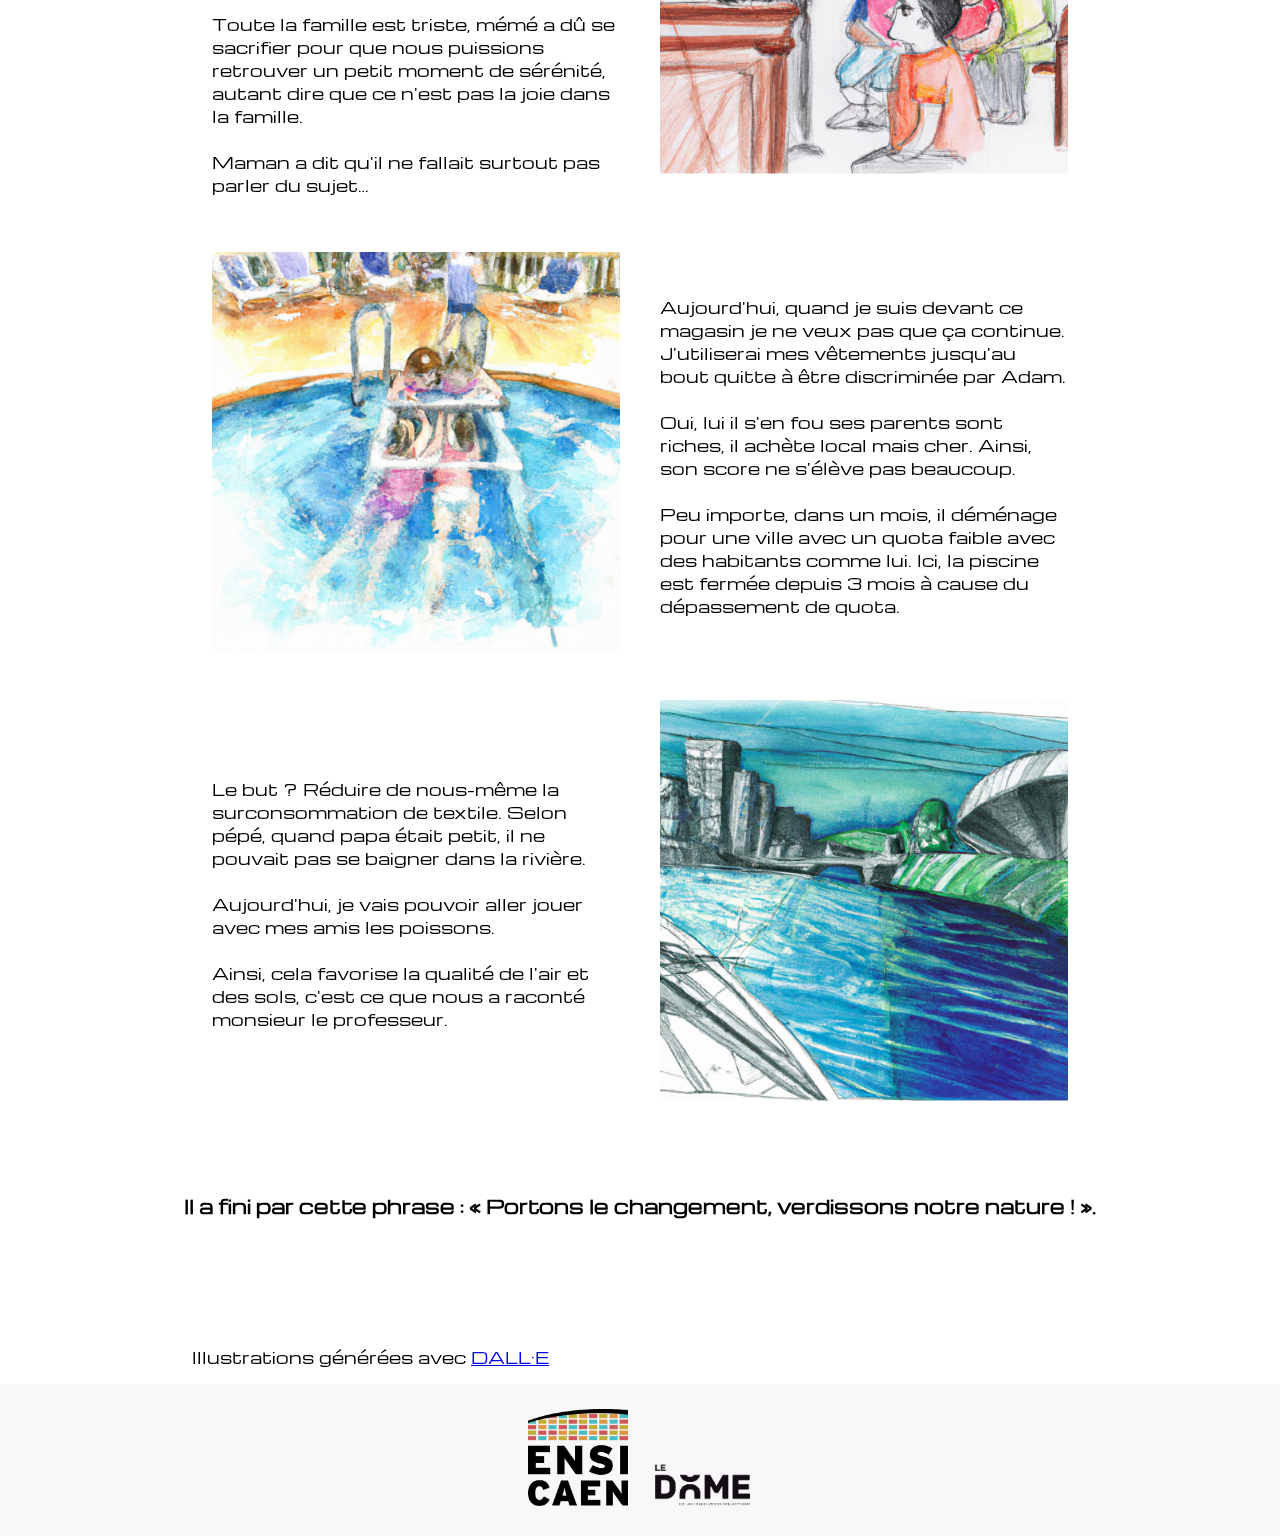
==== commit 9d828ebf: "last-changes" ====
--- a/index.html
+++ b/index.html
@@ -48,7 +48,7 @@
 
         <div class="content">
             <div class="texte">
-                <p>Bonjour, je suis Alice. Nous sommes le 19 janvier 2058 et aujourd'hui j'ai 12 ans.
+                <p>Bonjour, je suis Alice. Nous sommes le 19 janvier 2058 et aujourd'hui, j'ai 12 ans.
                     Je me réveille tranquillement, prête à aller manger mon beau gâteau. Ce matin maman va m'emmener
                     faire
                     du shopping.<br><br>
@@ -66,7 +66,7 @@
                 <img src="./assets/clothes.png" alt="vetement image" />
             </div>
             <div class="texte">
-                <p>A partir d'aujourd'hui je suis responsable de mon quota de textile à ne pas dépasser.
+                <p>A partir d'aujourd'hui, je suis responsable de mon quota de textile à ne pas dépasser.
                     En cours de maths, nous avons appris à calculer des périmètres et aires pour pouvoir faire les
                     calculs&nbsp;!
                     Si je me souviens bien des cours de sensibilisation que nous avons eu, il est calculé selon la
@@ -89,7 +89,7 @@
             <div class="texte">
                 <p>En effet, les sanctions sont sévères pour retrouver un quota favorable. Allant du travail forcé à
                     l'amputation d'un membre jusqu'au décès d'une personne sacrifiant sa peau pour en faire du cuir
-                    et remboursant le quota d'autres personnes. Malheureusement, dans notre famille nous ne savons ni
+                    et remboursant le quota d'autres personnes. Malheureusement, dans notre famille, nous ne savons ni
                     coudre, ni cultiver les champs et les cours pour apprendre sont super chers.<br><br>
                     Toute la famille est triste, mémé a dû se sacrifier pour que nous puissions retrouver un petit moment de
                     sérénité, autant dire que ce n'est pas la joie dans la famille.<br><br>
@@ -105,7 +105,7 @@
                 <img src="./assets/swimming-pool.png" alt="swimming pool image" />
             </div>
             <div class="texte">
-                <p>Aujourd'hui quand je suis devant ce magasin je ne veux pas que ça continue. J'utiliserai mes
+                <p>Aujourd'hui, quand je suis devant ce magasin je ne veux pas que ça continue. J'utiliserai mes
                     vêtements jusqu'au bout quitte à être discriminée par Adam.<br><br>
                     Oui, lui il s'en fou ses parents sont riches, il achète local mais cher. Ainsi, son score ne s'élève pas
                     beaucoup.<br><br>
@@ -116,10 +116,10 @@
 
         <div class="content">
             <div class="texte">
-                <p>Le but ? Réduire de nous même la surconsommation de textile. Selon pépé quand papa était petit, il ne
+                <p>Le but ? Réduire de nous-même la surconsommation de textile. Selon pépé, quand papa était petit, il ne
                     pouvait pas se baigner dans la rivière.<br><br>
-                    Aujourd'hui je vais pouvoir aller jouer avec mes amis les poissons.<br><br>
-                    Ainsi cela favorise la qualité de l'air et des sols,
+                    Aujourd'hui, je vais pouvoir aller jouer avec mes amis les poissons.<br><br>
+                    Ainsi, cela favorise la qualité de l'air et des sols,
                     c'est ce que nous a raconté monsieur le professeur.</p>
             </div>
             <div class="image">
@@ -129,7 +129,7 @@
 
         <div class="end">
             <h3 style="text-align: center;"> Il a fini par cette phrase : «&nbsp;Portons le changement,
-                vertissons notre
+                verdissons notre
                 nature&nbsp;!&nbsp;».</h3>
         </div>
 
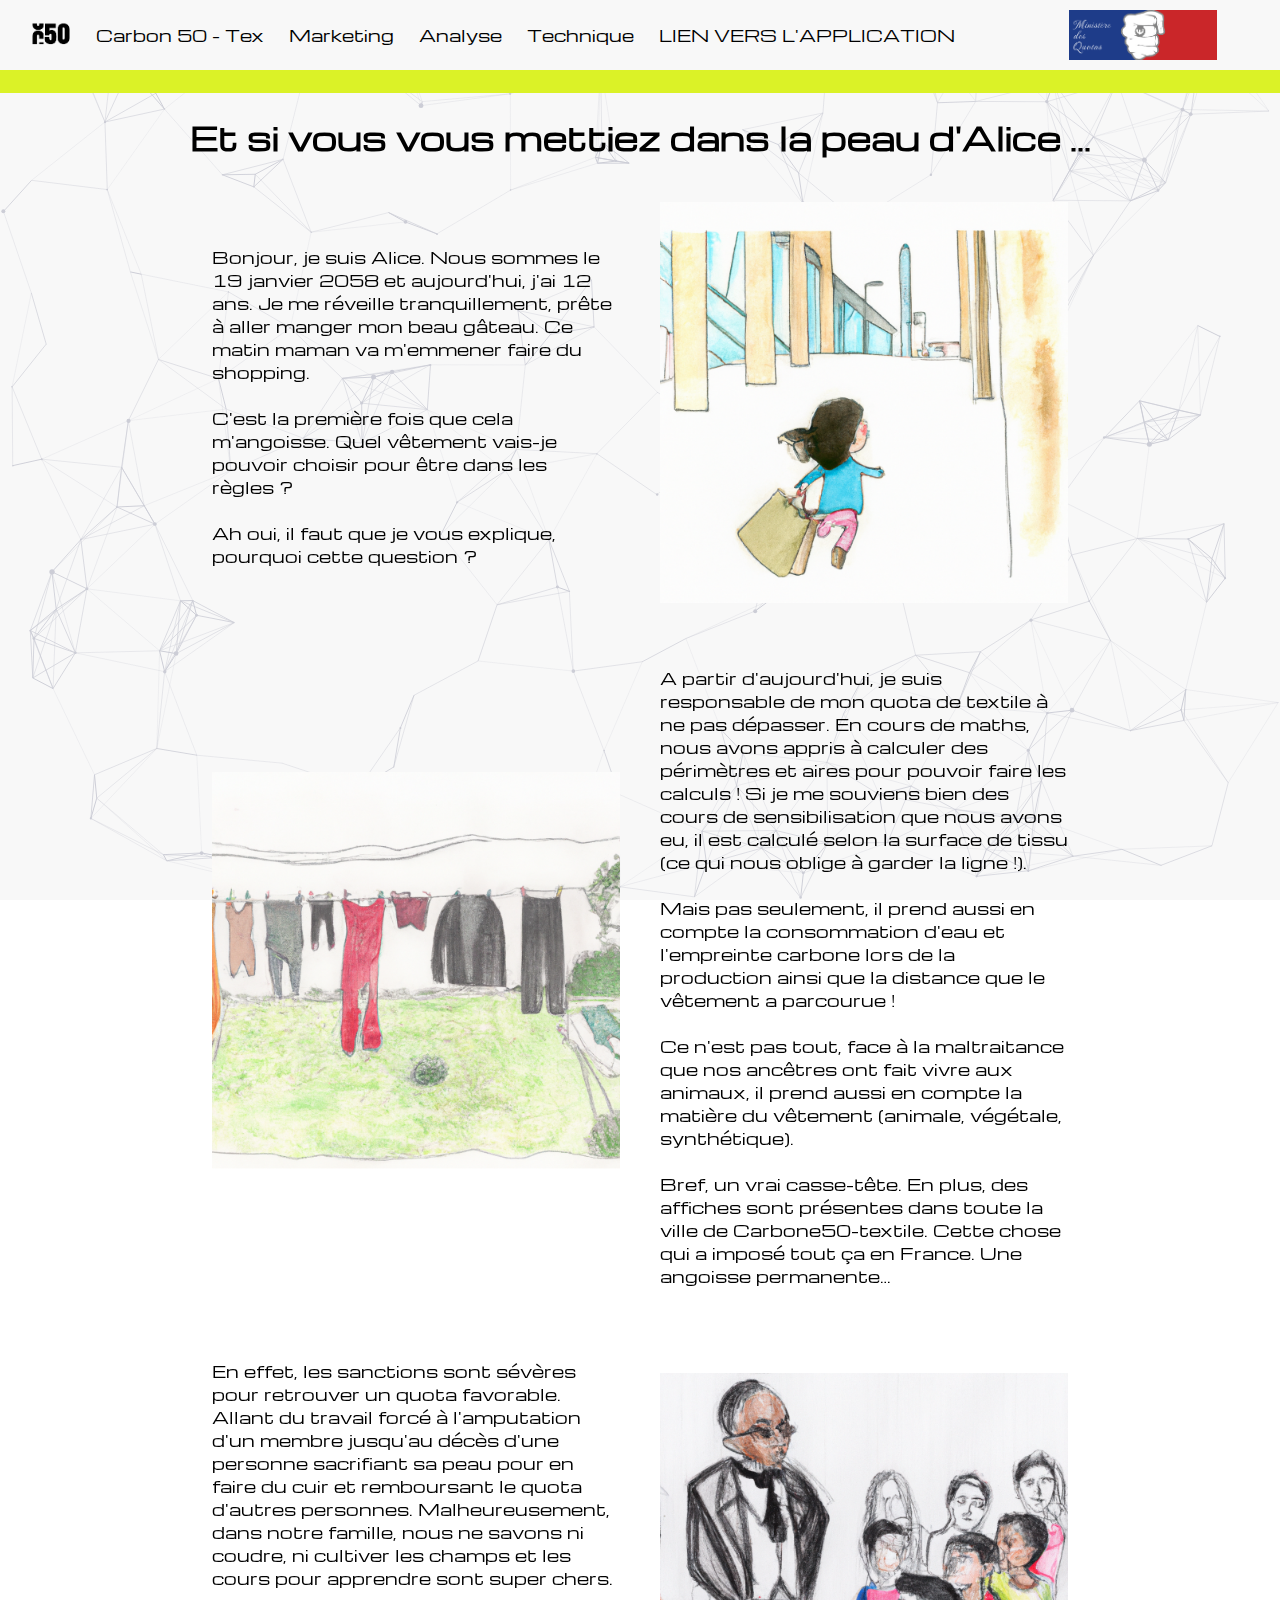
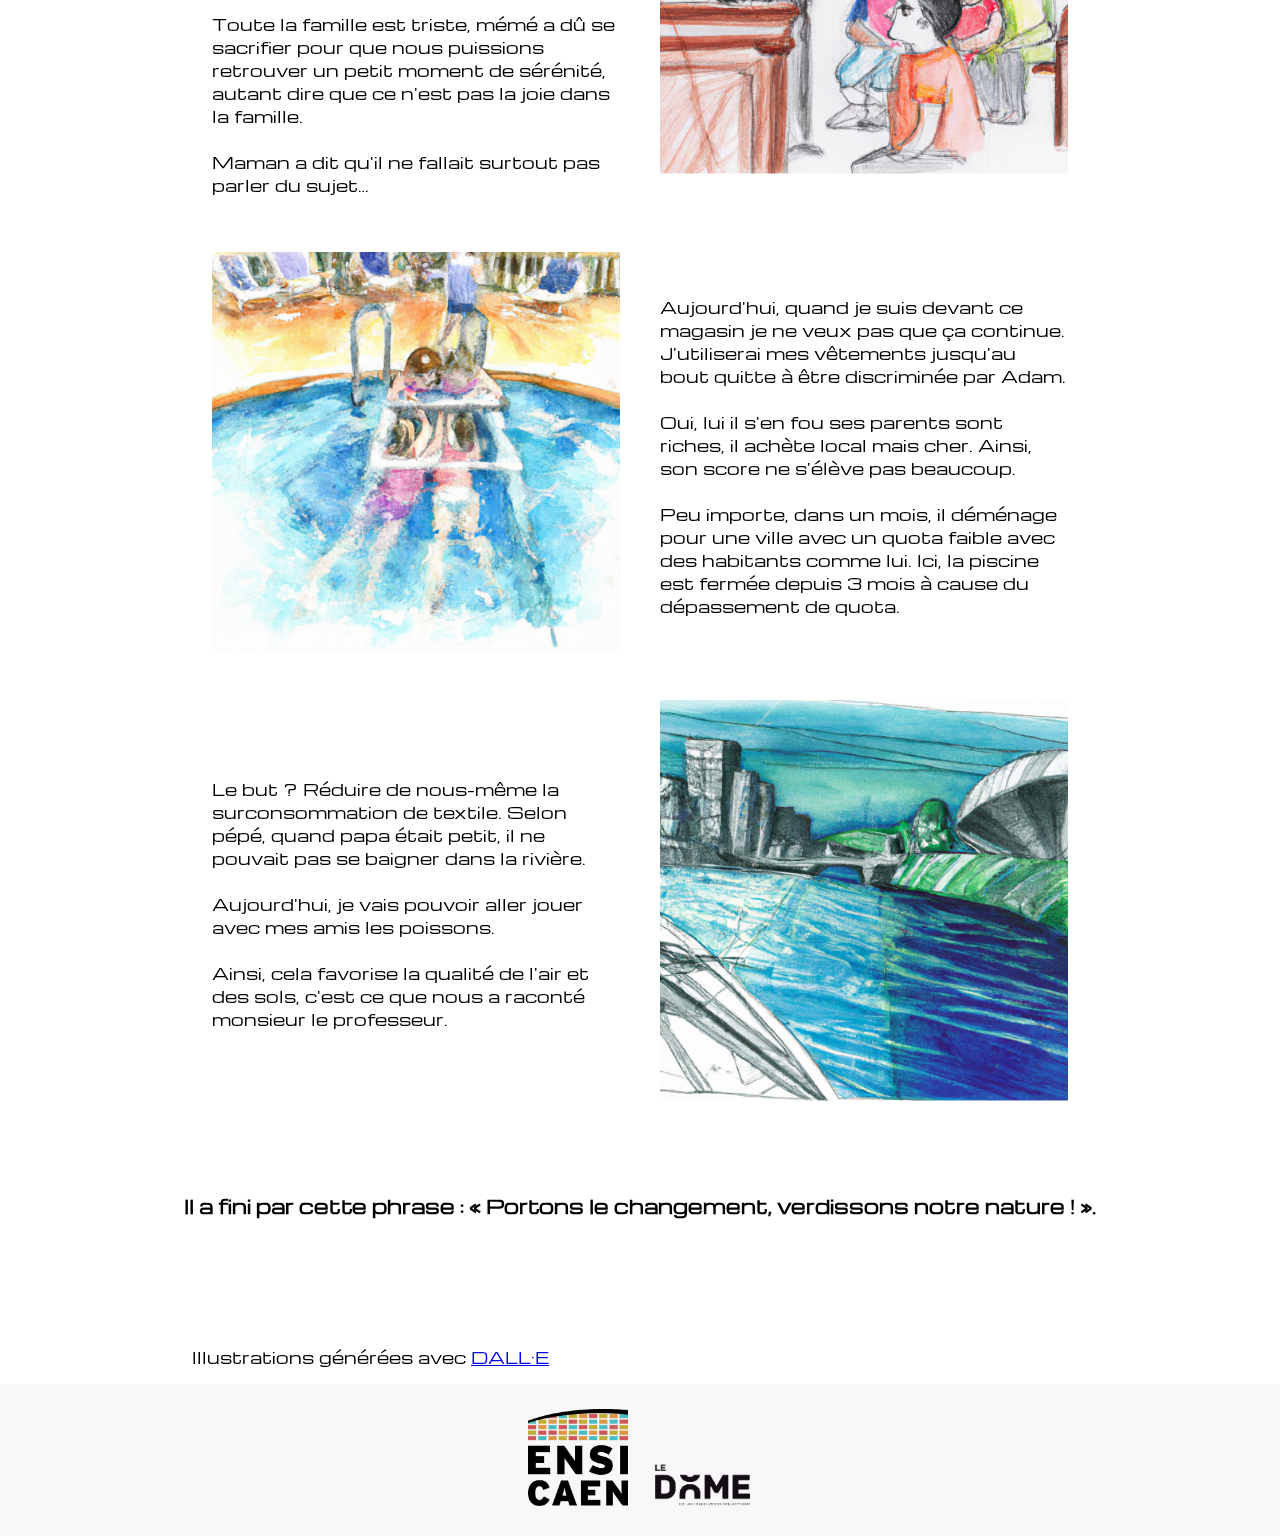
==== commit 29306cd3: "style" ====
--- a/index.html
+++ b/index.html
@@ -30,6 +30,7 @@
                 <li><a href="pages/marketing.html">Marketing</a></li>
                 <li><a href="pages/analyse.html">Analyse</a></li>
                 <li><a href="pages/technique.html">Technique</a></li>
+                <li><a href="http://192.93.212.213:8443" target="_blank">LIEN VERS L'APPLICATION</a></li>
             </ul>
         </nav>
         <div class="ministere-container">
--- a/index.css
+++ b/index.css
@@ -13,7 +13,7 @@
     padding-top: 10px;
     padding-bottom: 10px;
     top: 0;
-    z-index: 0;
+    z-index: 10;
     left: 0;
     right: 0;
     height: 50px;
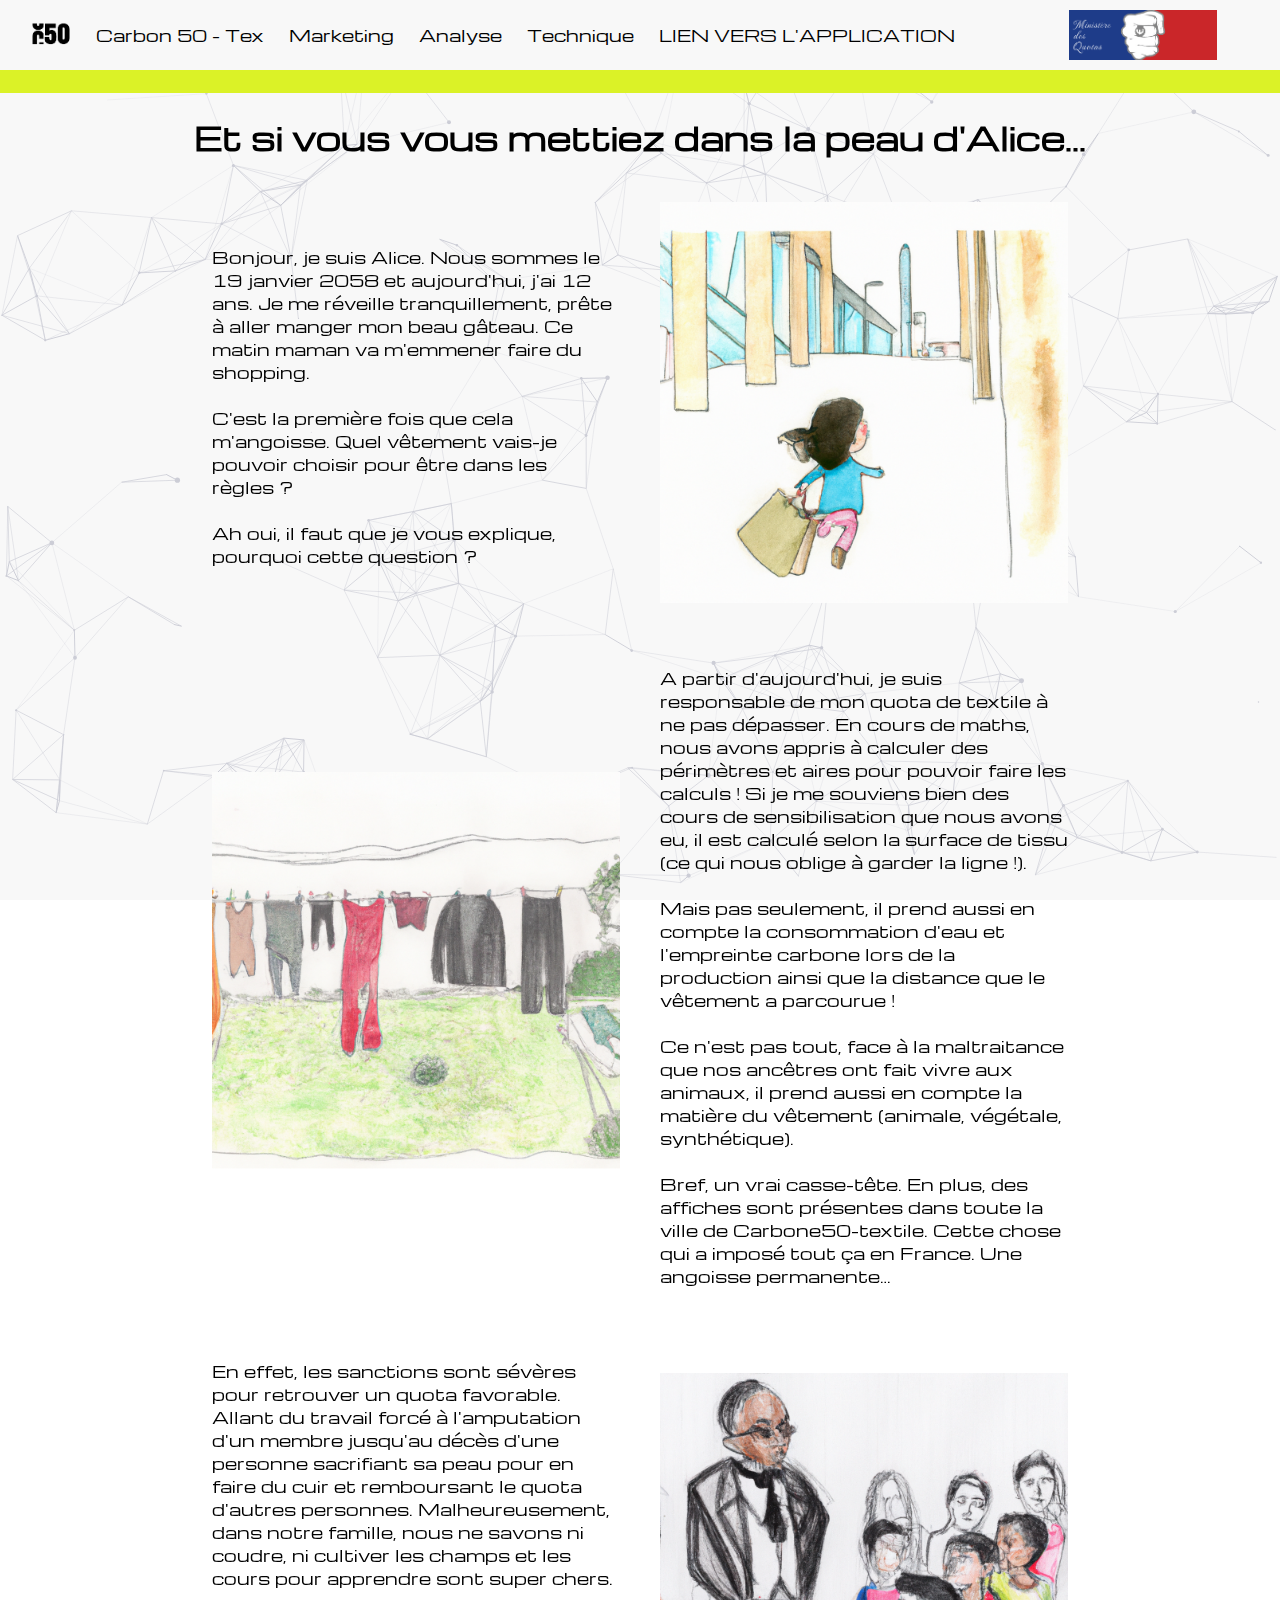
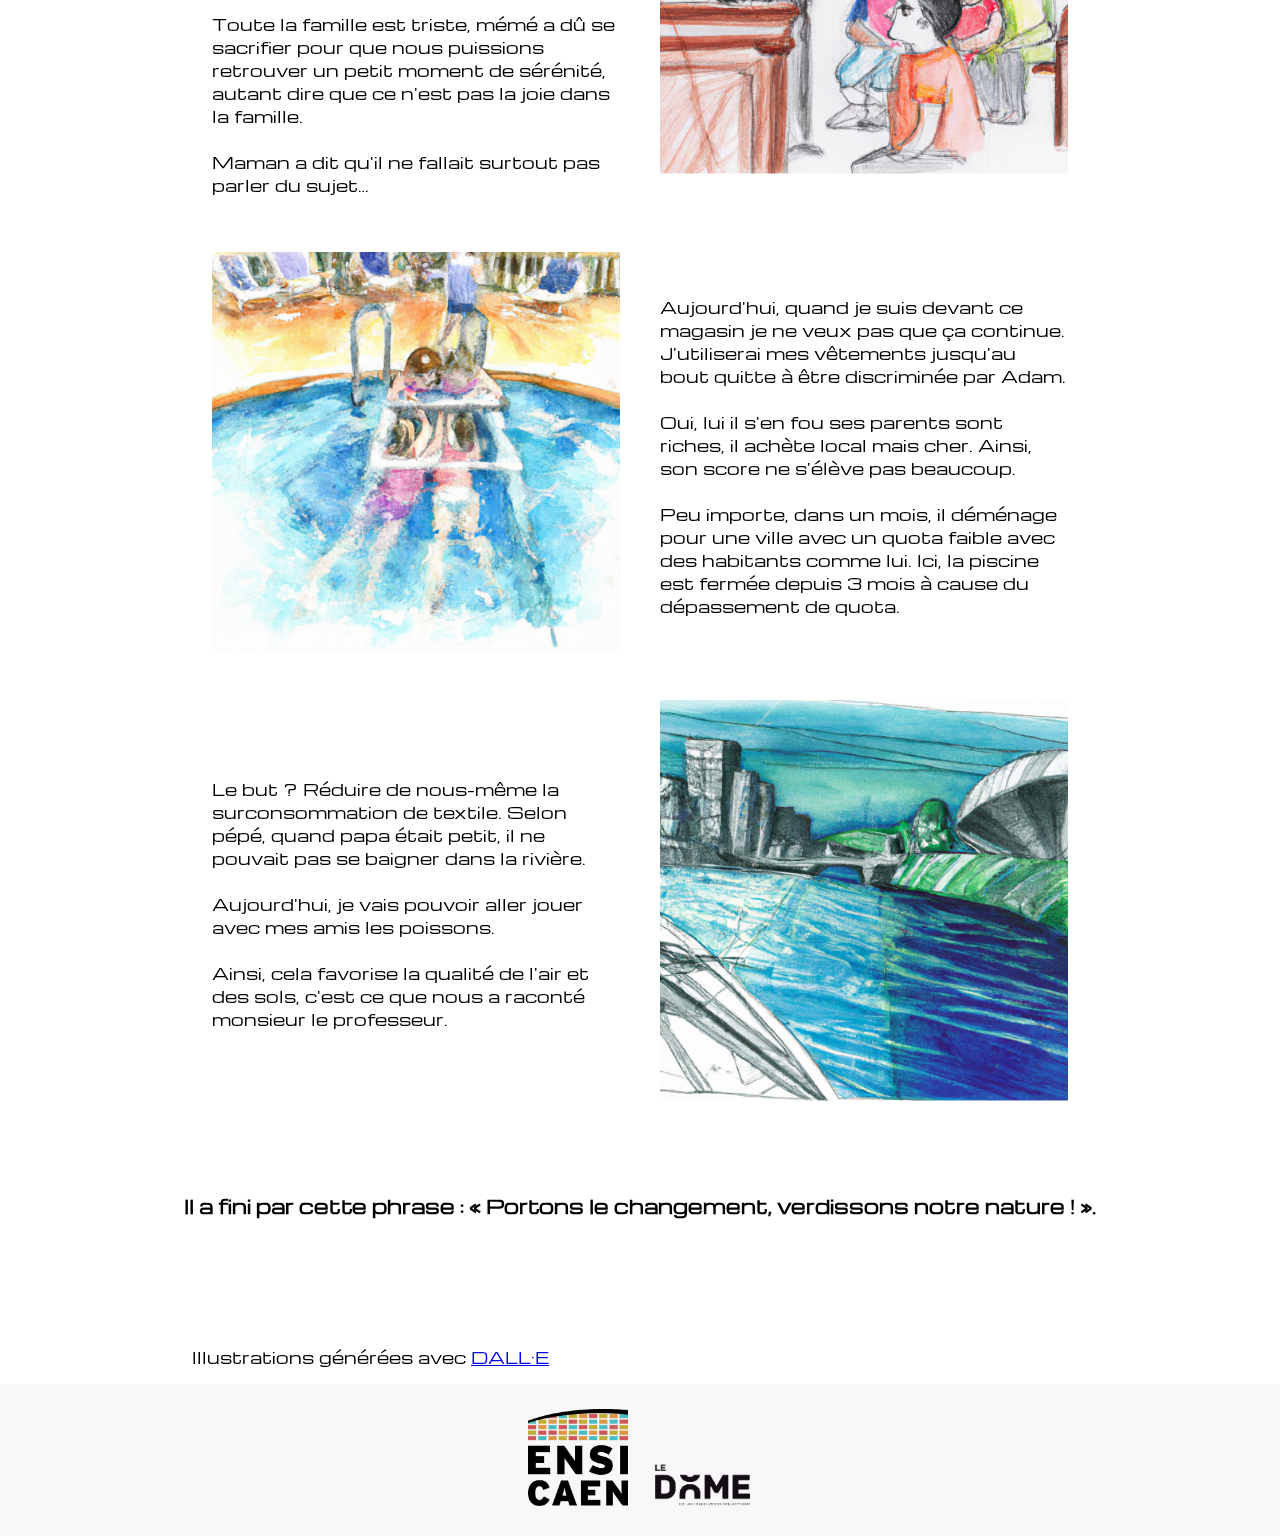
==== commit bd466a77: "final updates to vitrine site" ====
--- a/index.html
+++ b/index.html
@@ -44,7 +44,7 @@
     </div>
 
     <div class="main-container">
-        <h1>Et si vous vous mettiez dans la peau d'Alice ...</h1>
+        <h1>Et si vous vous mettiez dans la peau d'Alice...</h1>
 
 
         <div class="content">
@@ -71,8 +71,7 @@
                     En cours de maths, nous avons appris à calculer des périmètres et aires pour pouvoir faire les
                     calculs&nbsp;!
                     Si je me souviens bien des cours de sensibilisation que nous avons eu, il est calculé selon la
-                    surface
-                    de tissu (ce qui nous oblige à garder la ligne&nbsp;!).<br><br>
+                    surface de tissu (ce qui nous oblige à garder la ligne&nbsp;!).<br><br>
                     Mais pas seulement, il prend aussi en compte la consommation d'eau et l'empreinte carbone lors de la
                     production ainsi que la distance que le vêtement a parcourue&nbsp;!<br><br>
                     Ce n'est pas tout, face à la maltraitance que nos ancêtres ont fait vivre aux animaux, il prend
@@ -83,8 +82,6 @@
                     Cette chose qui a imposé tout ça en France. Une angoisse permanente…</p>
             </div>
         </div>
-
-
 
         <div class="content">
             <div class="texte">
@@ -130,8 +127,8 @@
 
         <div class="end">
             <h3 style="text-align: center;"> Il a fini par cette phrase : «&nbsp;Portons le changement,
-                verdissons notre
-                nature&nbsp;!&nbsp;».</h3>
+                verdissons notre nature&nbsp;!&nbsp;».
+            </h3>
         </div>
 
         <div class="credits">
@@ -148,4 +145,5 @@
     <script src="particles/particles.min.js"></script>
 </body>
 
-</html>+</html>
+
--- a/index.css
+++ b/index.css
@@ -165,4 +165,6 @@
     margin-bottom: 10px;
     margin: 0 auto;
     margin-top: 110px;
-  }+  }
+
+  